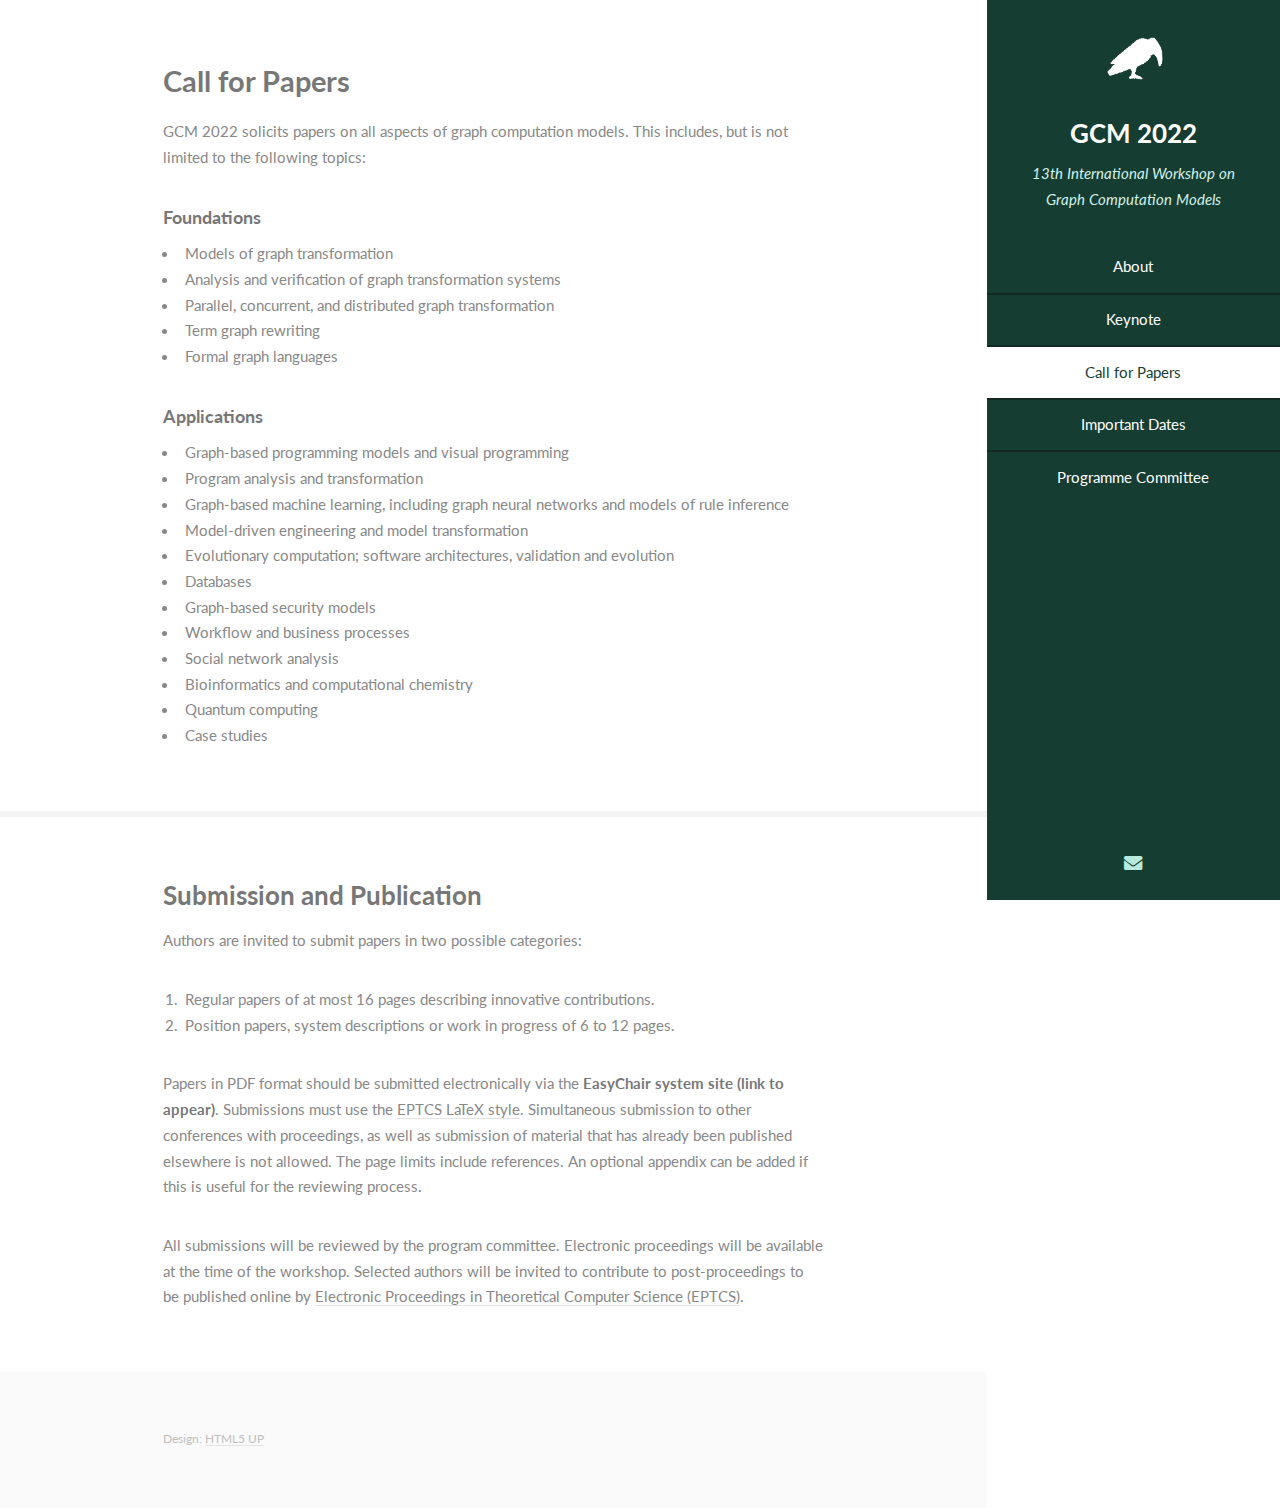
==== cfp.html @ 1e3629cf "updating cfp topics" ====
<!DOCTYPE HTML>
<!--
	Read Only by HTML5 UP
	html5up.net | @ajlkn
	Free for personal and commercial use under the CCA 3.0 license (html5up.net/license)
-->
<html>
	<head>
		<title>GCM 2022 – Call for Papers</title>
		<meta charset="utf-8" />
		<meta name="viewport" content="width=device-width, initial-scale=1, user-scalable=no" />
		<link rel="stylesheet" href="assets/css/main.css" />
	</head>
	<body class="is-preload">

		<!-- Header -->
			<section id="header">
				<header>
					<span class="image avatar"><img src="images/avatar-gcm.png" alt="" /></span>
					<h1 id="logo"><a href="./">GCM 2022</a></h1>
					<p>13th International Workshop on <br />Graph Computation Models</p>
				</header>
				<nav id="nav">
					<ul>
						<li><a href="index.html">About</a></li>
						<li><a href="keynote.html">Keynote</a></li>
						<li><a href="cfp.html" class="active">Call for Papers</a></li>
						<li><a href="dates.html">Important Dates</a></li>
						<li><a href="pc.html">Programme Committee</a></li>
					</ul>
				</nav>
				<footer>
					<ul class="icons">
						<li><a href="mailto:rh122@leicester.ac.uk,cposkitt@smu.edu.sg" class="icon solid fa-envelope"><span class="label">Email</span></a></li>
					</ul>
				</footer>
			</section>

		<!-- Wrapper -->
			<div id="wrapper">

				<!-- Main -->
					<div id="main">

						<!-- One -->
							<section id="one">
								<div class="container">
									<header>
										<h2>Call for Papers</h2>
									</header>
									<p>GCM 2022 solicits papers on all aspects of graph computation models. This includes, but is not limited to the following topics:</p>
									
									<h4>Foundations</h4>
									
									<ul>
										<li>Models of graph transformation</li>
										<li>Analysis and verification of graph transformation systems</li>
										<li>Parallel, concurrent, and distributed graph transformation</li>
										<li>Term graph rewriting</li>
										<li>Formal graph languages</li>
									</ul>
									
									
									<h4>Applications</h4>
									
									<ul>
										<li>Graph-based programming models and visual programming</li>
										<li>Program analysis and transformation</li>
										<li>Graph-based machine learning, including graph neural networks and models of rule inference</li>
										<li>Model-driven engineering and model transformation</li>
										<li>Evolutionary computation; software architectures, validation and evolution</li>
										<li>Databases</li>
										<li>Graph-based security models</li>
										<li>Workflow and business processes</li>
										<li>Social network analysis</li>
										<li>Bioinformatics and computational chemistry</li>
										<li>Quantum computing</li>
										<li>Case studies</li>
									</ul>
									
									
									
								</div>
							</section>
							
							<section>
								<div class="container">
									<header>
										<h3>Submission and Publication
</h3>
									</header>
									<p>Authors are invited to submit papers in two possible categories:</p>

<ol>
	<li>Regular papers of at most 16 pages describing innovative contributions.</li>
	<li>Position papers, system descriptions or work in progress of 6 to 12 pages.</li>
</ol>

<p>Papers in PDF format should be submitted electronically via the <strong>EasyChair system site (link to appear)</strong>. Submissions must use the <a href="http://style.eptcs.org/">EPTCS LaTeX style</a>. Simultaneous submission to other conferences with proceedings, as well as submission of material that has already been published elsewhere is not allowed. The page limits include references. An optional appendix can be added if this is useful for the reviewing process.</p>

<p>All submissions will be reviewed by the program committee. Electronic proceedings will be available at the time of the workshop. Selected authors will be invited to contribute to post-proceedings to be published online by <a href="http://www.eptcs.org/">Electronic Proceedings in Theoretical Computer Science (EPTCS)</a>.</p>
									
									
									
									
								</div>
							</section>
							



					</div>

				<!-- Footer -->
					<section id="footer">
						<div class="container">
							<ul class="copyright">
								<li>Design: <a href="http://html5up.net">HTML5 UP</a></li>
							</ul>
						</div>
					</section>

			</div>

		<!-- Scripts -->
			<script src="assets/js/jquery.min.js"></script>
			<script src="assets/js/jquery.scrollex.min.js"></script>
			<script src="assets/js/jquery.scrolly.min.js"></script>
			<script src="assets/js/browser.min.js"></script>
			<script src="assets/js/breakpoints.min.js"></script>
			<script src="assets/js/util.js"></script>
			<script src="assets/js/main.js"></script>

	</body>
</html>
---- assets/css/main.css ----
@import url("fontawesome-all.min.css");
@import url("https://fonts.googleapis.com/css?family=Lato:400,400italic,700,700italic|Source+Code+Pro:400");

/*
	Read Only by HTML5 UP
	html5up.net | @ajlkn
	Free for personal and commercial use under the CCA 3.0 license (html5up.net/license)
*/

html, body, div, span, applet, object,
iframe, h1, h2, h3, h4, h5, h6, p, blockquote,
pre, a, abbr, acronym, address, big, cite,
code, del, dfn, em, img, ins, kbd, q, s, samp,
small, strike, strong, sub, sup, tt, var, b,
u, i, center, dl, dt, dd, ol, ul, li, fieldset,
form, label, legend, table, caption, tbody,
tfoot, thead, tr, th, td, article, aside,
canvas, details, embed, figure, figcaption,
footer, header, hgroup, menu, nav, output, ruby,
section, summary, time, mark, audio, video {
	margin: 0;
	padding: 0;
	border: 0;
	font-size: 100%;
	font: inherit;
	vertical-align: baseline;}

article, aside, details, figcaption, figure,
footer, header, hgroup, menu, nav, section {
	display: block;}

body {
	line-height: 1;
}

ol, ul {
	list-style: none;
}

blockquote, q {
	quotes: none;
}

	blockquote:before, blockquote:after, q:before, q:after {
		content: '';
		content: none;
	}

table {
	border-collapse: collapse;
	border-spacing: 0;
}

body {
	-webkit-text-size-adjust: none;
}

mark {
	background-color: transparent;
	color: inherit;
}

input::-moz-focus-inner {
	border: 0;
	padding: 0;
}

input, select, textarea {
	-moz-appearance: none;
	-webkit-appearance: none;
	-ms-appearance: none;
	appearance: none;
}

/* Basic */

	html {
		box-sizing: border-box;
	}

	*, *:before, *:after {
		box-sizing: inherit;
	}

	body {
		background: #fff;
	}

		body.is-preload *, body.is-preload *:before, body.is-preload *:after {
			-moz-animation: none !important;
			-webkit-animation: none !important;
			-ms-animation: none !important;
			animation: none !important;
			-moz-transition: none !important;
			-webkit-transition: none !important;
			-ms-transition: none !important;
			transition: none !important;
		}

	body, input, select, textarea {
		color: #888;
		font-family: "Lato", sans-serif;
		font-size: 16pt;
		font-weight: 400;
		line-height: 1.75em;
	}

	a {
		-moz-transition: color 0.2s ease-in-out, border-color 0.2s ease-in-out;
		-webkit-transition: color 0.2s ease-in-out, border-color 0.2s ease-in-out;
		-ms-transition: color 0.2s ease-in-out, border-color 0.2s ease-in-out;
		transition: color 0.2s ease-in-out, border-color 0.2s ease-in-out;
		border-bottom: solid 1px #e4e4e4;
		color: inherit;
		text-decoration: none;
	}

		a:hover {
			border-bottom-color: transparent;
			color: #163d32 !important;
		}

	strong, b {
		color: #777;
		font-weight: 700;
	}

	em, i {
		font-style: italic;
	}

	p {
		margin: 0 0 2.25em 0;
	}

	h1, h2, h3, h4, h5, h6 {
		color: #777;
		font-weight: 700;
		line-height: 1em;
		margin: 0 0 0.5625em 0;
	}

		h1 a, h2 a, h3 a, h4 a, h5 a, h6 a {
			border: 0;
			color: inherit;
			text-decoration: none;
		}

	h2 {
		font-size: 2em;
		line-height: 1.5em;
	}

	h3 {
		font-size: 1.75em;
		line-height: 1.5em;
	}

	h4 {
		font-size: 1.25em;
		line-height: 1.5em;
	}

	h5 {
		font-size: 0.9em;
		line-height: 1.5em;
	}

	h6 {
		font-size: 0.7em;
		line-height: 1.5em;
	}

	sub {
		font-size: 0.8em;
		position: relative;
		top: 0.5em;
	}

	sup {
		font-size: 0.8em;
		position: relative;
		top: -0.5em;
	}

	hr {
		border: 0;
		border-bottom: solid 2px #f4f4f4;
		margin: 2.25em 0;
	}

		hr.major {
			margin: 3.375em 0;
		}

	blockquote {
		border-left: solid 8px #e4e4e4;
		font-style: italic;
		margin: 0 0 2.25em 0;
		padding: 0.5em 0 0.5em 2em;
	}

	code {
		background: #555;
		border-radius: 5px;
		color: #fff;
		font-family: "Source Code Pro", monospace;
		font-size: 0.9em;
		margin: 0 0.25em;
		padding: 0.25em 0.65em;
	}

	pre {
		font-family: "Source Code Pro", monospace;
		font-size: 0.9em;
		margin: 0 0 2.25em 0;
	}

		pre code {
			-webkit-overflow-scrolling: touch;
			display: block;
			line-height: 1.5em;
			overflow-x: auto;
			padding: 1em 1.5em;
		}

	.align-left {
		text-align: left;
	}

	.align-center {
		text-align: center;
	}

	.align-right {
		text-align: right;
	}

/* Row */

	.row {
		display: flex;
		flex-wrap: wrap;
		box-sizing: border-box;
		align-items: stretch;
	}

		.row > * {
			box-sizing: border-box;
		}

		.row.gtr-uniform > * > :last-child {
			margin-bottom: 0;
		}

		.row.aln-left {
			justify-content: flex-start;
		}

		.row.aln-center {
			justify-content: center;
		}

		.row.aln-right {
			justify-content: flex-end;
		}

		.row.aln-top {
			align-items: flex-start;
		}

		.row.aln-middle {
			align-items: center;
		}

		.row.aln-bottom {
			align-items: flex-end;
		}

		.row > .imp {
			order: -1;
		}

		.row > .col-1 {
			width: 8.33333%;
		}

		.row > .off-1 {
			margin-left: 8.33333%;
		}

		.row > .col-2 {
			width: 16.66667%;
		}

		.row > .off-2 {
			margin-left: 16.66667%;
		}

		.row > .col-3 {
			width: 25%;
		}

		.row > .off-3 {
			margin-left: 25%;
		}

		.row > .col-4 {
			width: 33.33333%;
		}

		.row > .off-4 {
			margin-left: 33.33333%;
		}

		.row > .col-5 {
			width: 41.66667%;
		}

		.row > .off-5 {
			margin-left: 41.66667%;
		}

		.row > .col-6 {
			width: 50%;
		}

		.row > .off-6 {
			margin-left: 50%;
		}

		.row > .col-7 {
			width: 58.33333%;
		}

		.row > .off-7 {
			margin-left: 58.33333%;
		}

		.row > .col-8 {
			width: 66.66667%;
		}

		.row > .off-8 {
			margin-left: 66.66667%;
		}

		.row > .col-9 {
			width: 75%;
		}

		.row > .off-9 {
			margin-left: 75%;
		}

		.row > .col-10 {
			width: 83.33333%;
		}

		.row > .off-10 {
			margin-left: 83.33333%;
		}

		.row > .col-11 {
			width: 91.66667%;
		}

		.row > .off-11 {
			margin-left: 91.66667%;
		}

		.row > .col-12 {
			width: 100%;
		}

		.row > .off-12 {
			margin-left: 100%;
		}

		.row.gtr-0 {
			margin-top: 0;
			margin-left: 0em;
		}

			.row.gtr-0 > * {
				padding: 0 0 0 0em;
			}

			.row.gtr-0.gtr-uniform {
				margin-top: 0em;
			}

				.row.gtr-0.gtr-uniform > * {
					padding-top: 0em;
				}

		.row.gtr-25 {
			margin-top: 0;
			margin-left: -0.5em;
		}

			.row.gtr-25 > * {
				padding: 0 0 0 0.5em;
			}

			.row.gtr-25.gtr-uniform {
				margin-top: -0.5em;
			}

				.row.gtr-25.gtr-uniform > * {
					padding-top: 0.5em;
				}

		.row.gtr-50 {
			margin-top: 0;
			margin-left: -1em;
		}

			.row.gtr-50 > * {
				padding: 0 0 0 1em;
			}

			.row.gtr-50.gtr-uniform {
				margin-top: -1em;
			}

				.row.gtr-50.gtr-uniform > * {
					padding-top: 1em;
				}

		.row {
			margin-top: 0;
			margin-left: -2em;
		}

			.row > * {
				padding: 0 0 0 2em;
			}

			.row.gtr-uniform {
				margin-top: -2em;
			}

				.row.gtr-uniform > * {
					padding-top: 2em;
				}

		.row.gtr-150 {
			margin-top: 0;
			margin-left: -3em;
		}

			.row.gtr-150 > * {
				padding: 0 0 0 3em;
			}

			.row.gtr-150.gtr-uniform {
				margin-top: -3em;
			}

				.row.gtr-150.gtr-uniform > * {
					padding-top: 3em;
				}

		.row.gtr-200 {
			margin-top: 0;
			margin-left: -4em;
		}

			.row.gtr-200 > * {
				padding: 0 0 0 4em;
			}

			.row.gtr-200.gtr-uniform {
				margin-top: -4em;
			}

				.row.gtr-200.gtr-uniform > * {
					padding-top: 4em;
				}

		@media screen and (max-width: 1680px) {

			.row {
				display: flex;
				flex-wrap: wrap;
				box-sizing: border-box;
				align-items: stretch;
			}

				.row > * {
					box-sizing: border-box;
				}

				.row.gtr-uniform > * > :last-child {
					margin-bottom: 0;
				}

				.row.aln-left {
					justify-content: flex-start;
				}

				.row.aln-center {
					justify-content: center;
				}

				.row.aln-right {
					justify-content: flex-end;
				}

				.row.aln-top {
					align-items: flex-start;
				}

				.row.aln-middle {
					align-items: center;
				}

				.row.aln-bottom {
					align-items: flex-end;
				}

				.row > .imp-xlarge {
					order: -1;
				}

				.row > .col-1-xlarge {
					width: 8.33333%;
				}

				.row > .off-1-xlarge {
					margin-left: 8.33333%;
				}

				.row > .col-2-xlarge {
					width: 16.66667%;
				}

				.row > .off-2-xlarge {
					margin-left: 16.66667%;
				}

				.row > .col-3-xlarge {
					width: 25%;
				}

				.row > .off-3-xlarge {
					margin-left: 25%;
				}

				.row > .col-4-xlarge {
					width: 33.33333%;
				}

				.row > .off-4-xlarge {
					margin-left: 33.33333%;
				}

				.row > .col-5-xlarge {
					width: 41.66667%;
				}

				.row > .off-5-xlarge {
					margin-left: 41.66667%;
				}

				.row > .col-6-xlarge {
					width: 50%;
				}

				.row > .off-6-xlarge {
					margin-left: 50%;
				}

				.row > .col-7-xlarge {
					width: 58.33333%;
				}

				.row > .off-7-xlarge {
					margin-left: 58.33333%;
				}

				.row > .col-8-xlarge {
					width: 66.66667%;
				}

				.row > .off-8-xlarge {
					margin-left: 66.66667%;
				}

				.row > .col-9-xlarge {
					width: 75%;
				}

				.row > .off-9-xlarge {
					margin-left: 75%;
				}

				.row > .col-10-xlarge {
					width: 83.33333%;
				}

				.row > .off-10-xlarge {
					margin-left: 83.33333%;
				}

				.row > .col-11-xlarge {
					width: 91.66667%;
				}

				.row > .off-11-xlarge {
					margin-left: 91.66667%;
				}

				.row > .col-12-xlarge {
					width: 100%;
				}

				.row > .off-12-xlarge {
					margin-left: 100%;
				}

				.row.gtr-0 {
					margin-top: 0;
					margin-left: 0em;
				}

					.row.gtr-0 > * {
						padding: 0 0 0 0em;
					}

					.row.gtr-0.gtr-uniform {
						margin-top: 0em;
					}

						.row.gtr-0.gtr-uniform > * {
							padding-top: 0em;
						}

				.row.gtr-25 {
					margin-top: 0;
					margin-left: -0.5em;
				}

					.row.gtr-25 > * {
						padding: 0 0 0 0.5em;
					}

					.row.gtr-25.gtr-uniform {
						margin-top: -0.5em;
					}

						.row.gtr-25.gtr-uniform > * {
							padding-top: 0.5em;
						}

				.row.gtr-50 {
					margin-top: 0;
					margin-left: -1em;
				}

					.row.gtr-50 > * {
						padding: 0 0 0 1em;
					}

					.row.gtr-50.gtr-uniform {
						margin-top: -1em;
					}

						.row.gtr-50.gtr-uniform > * {
							padding-top: 1em;
						}

				.row {
					margin-top: 0;
					margin-left: -2em;
				}

					.row > * {
						padding: 0 0 0 2em;
					}

					.row.gtr-uniform {
						margin-top: -2em;
					}

						.row.gtr-uniform > * {
							padding-top: 2em;
						}

				.row.gtr-150 {
					margin-top: 0;
					margin-left: -3em;
				}

					.row.gtr-150 > * {
						padding: 0 0 0 3em;
					}

					.row.gtr-150.gtr-uniform {
						margin-top: -3em;
					}

						.row.gtr-150.gtr-uniform > * {
							padding-top: 3em;
						}

				.row.gtr-200 {
					margin-top: 0;
					margin-left: -4em;
				}

					.row.gtr-200 > * {
						padding: 0 0 0 4em;
					}

					.row.gtr-200.gtr-uniform {
						margin-top: -4em;
					}

						.row.gtr-200.gtr-uniform > * {
							padding-top: 4em;
						}

		}

		@media screen and (max-width: 1280px) {

			.row {
				display: flex;
				flex-wrap: wrap;
				box-sizing: border-box;
				align-items: stretch;
			}

				.row > * {
					box-sizing: border-box;
				}

				.row.gtr-uniform > * > :last-child {
					margin-bottom: 0;
				}

				.row.aln-left {
					justify-content: flex-start;
				}

				.row.aln-center {
					justify-content: center;
				}

				.row.aln-right {
					justify-content: flex-end;
				}

				.row.aln-top {
					align-items: flex-start;
				}

				.row.aln-middle {
					align-items: center;
				}

				.row.aln-bottom {
					align-items: flex-end;
				}

				.row > .imp-large {
					order: -1;
				}

				.row > .col-1-large {
					width: 8.33333%;
				}

				.row > .off-1-large {
					margin-left: 8.33333%;
				}

				.row > .col-2-large {
					width: 16.66667%;
				}

				.row > .off-2-large {
					margin-left: 16.66667%;
				}

				.row > .col-3-large {
					width: 25%;
				}

				.row > .off-3-large {
					margin-left: 25%;
				}

				.row > .col-4-large {
					width: 33.33333%;
				}

				.row > .off-4-large {
					margin-left: 33.33333%;
				}

				.row > .col-5-large {
					width: 41.66667%;
				}

				.row > .off-5-large {
					margin-left: 41.66667%;
				}

				.row > .col-6-large {
					width: 50%;
				}

				.row > .off-6-large {
					margin-left: 50%;
				}

				.row > .col-7-large {
					width: 58.33333%;
				}

				.row > .off-7-large {
					margin-left: 58.33333%;
				}

				.row > .col-8-large {
					width: 66.66667%;
				}

				.row > .off-8-large {
					margin-left: 66.66667%;
				}

				.row > .col-9-large {
					width: 75%;
				}

				.row > .off-9-large {
					margin-left: 75%;
				}

				.row > .col-10-large {
					width: 83.33333%;
				}

				.row > .off-10-large {
					margin-left: 83.33333%;
				}

				.row > .col-11-large {
					width: 91.66667%;
				}

				.row > .off-11-large {
					margin-left: 91.66667%;
				}

				.row > .col-12-large {
					width: 100%;
				}

				.row > .off-12-large {
					margin-left: 100%;
				}

				.row.gtr-0 {
					margin-top: 0;
					margin-left: 0em;
				}

					.row.gtr-0 > * {
						padding: 0 0 0 0em;
					}

					.row.gtr-0.gtr-uniform {
						margin-top: 0em;
					}

						.row.gtr-0.gtr-uniform > * {
							padding-top: 0em;
						}

				.row.gtr-25 {
					margin-top: 0;
					margin-left: -0.375em;
				}

					.row.gtr-25 > * {
						padding: 0 0 0 0.375em;
					}

					.row.gtr-25.gtr-uniform {
						margin-top: -0.375em;
					}

						.row.gtr-25.gtr-uniform > * {
							padding-top: 0.375em;
						}

				.row.gtr-50 {
					margin-top: 0;
					margin-left: -0.75em;
				}

					.row.gtr-50 > * {
						padding: 0 0 0 0.75em;
					}

					.row.gtr-50.gtr-uniform {
						margin-top: -0.75em;
					}

						.row.gtr-50.gtr-uniform > * {
							padding-top: 0.75em;
						}

				.row {
					margin-top: 0;
					margin-left: -1.5em;
				}

					.row > * {
						padding: 0 0 0 1.5em;
					}

					.row.gtr-uniform {
						margin-top: -1.5em;
					}

						.row.gtr-uniform > * {
							padding-top: 1.5em;
						}

				.row.gtr-150 {
					margin-top: 0;
					margin-left: -2.25em;
				}

					.row.gtr-150 > * {
						padding: 0 0 0 2.25em;
					}

					.row.gtr-150.gtr-uniform {
						margin-top: -2.25em;
					}

						.row.gtr-150.gtr-uniform > * {
							padding-top: 2.25em;
						}

				.row.gtr-200 {
					margin-top: 0;
					margin-left: -3em;
				}

					.row.gtr-200 > * {
						padding: 0 0 0 3em;
					}

					.row.gtr-200.gtr-uniform {
						margin-top: -3em;
					}

						.row.gtr-200.gtr-uniform > * {
							padding-top: 3em;
						}

		}

		@media screen and (max-width: 1024px) {

			.row {
				display: flex;
				flex-wrap: wrap;
				box-sizing: border-box;
				align-items: stretch;
			}

				.row > * {
					box-sizing: border-box;
				}

				.row.gtr-uniform > * > :last-child {
					margin-bottom: 0;
				}

				.row.aln-left {
					justify-content: flex-start;
				}

				.row.aln-center {
					justify-content: center;
				}

				.row.aln-right {
					justify-content: flex-end;
				}

				.row.aln-top {
					align-items: flex-start;
				}

				.row.aln-middle {
					align-items: center;
				}

				.row.aln-bottom {
					align-items: flex-end;
				}

				.row > .imp-medium {
					order: -1;
				}

				.row > .col-1-medium {
					width: 8.33333%;
				}

				.row > .off-1-medium {
					margin-left: 8.33333%;
				}

				.row > .col-2-medium {
					width: 16.66667%;
				}

				.row > .off-2-medium {
					margin-left: 16.66667%;
				}

				.row > .col-3-medium {
					width: 25%;
				}

				.row > .off-3-medium {
					margin-left: 25%;
				}

				.row > .col-4-medium {
					width: 33.33333%;
				}

				.row > .off-4-medium {
					margin-left: 33.33333%;
				}

				.row > .col-5-medium {
					width: 41.66667%;
				}

				.row > .off-5-medium {
					margin-left: 41.66667%;
				}

				.row > .col-6-medium {
					width: 50%;
				}

				.row > .off-6-medium {
					margin-left: 50%;
				}

				.row > .col-7-medium {
					width: 58.33333%;
				}

				.row > .off-7-medium {
					margin-left: 58.33333%;
				}

				.row > .col-8-medium {
					width: 66.66667%;
				}

				.row > .off-8-medium {
					margin-left: 66.66667%;
				}

				.row > .col-9-medium {
					width: 75%;
				}

				.row > .off-9-medium {
					margin-left: 75%;
				}

				.row > .col-10-medium {
					width: 83.33333%;
				}

				.row > .off-10-medium {
					margin-left: 83.33333%;
				}

				.row > .col-11-medium {
					width: 91.66667%;
				}

				.row > .off-11-medium {
					margin-left: 91.66667%;
				}

				.row > .col-12-medium {
					width: 100%;
				}

				.row > .off-12-medium {
					margin-left: 100%;
				}

				.row.gtr-0 {
					margin-top: 0;
					margin-left: 0em;
				}

					.row.gtr-0 > * {
						padding: 0 0 0 0em;
					}

					.row.gtr-0.gtr-uniform {
						margin-top: 0em;
					}

						.row.gtr-0.gtr-uniform > * {
							padding-top: 0em;
						}

				.row.gtr-25 {
					margin-top: 0;
					margin-left: -0.375em;
				}

					.row.gtr-25 > * {
						padding: 0 0 0 0.375em;
					}

					.row.gtr-25.gtr-uniform {
						margin-top: -0.375em;
					}

						.row.gtr-25.gtr-uniform > * {
							padding-top: 0.375em;
						}

				.row.gtr-50 {
					margin-top: 0;
					margin-left: -0.75em;
				}

					.row.gtr-50 > * {
						padding: 0 0 0 0.75em;
					}

					.row.gtr-50.gtr-uniform {
						margin-top: -0.75em;
					}

						.row.gtr-50.gtr-uniform > * {
							padding-top: 0.75em;
						}

				.row {
					margin-top: 0;
					margin-left: -1.5em;
				}

					.row > * {
						padding: 0 0 0 1.5em;
					}

					.row.gtr-uniform {
						margin-top: -1.5em;
					}

						.row.gtr-uniform > * {
							padding-top: 1.5em;
						}

				.row.gtr-150 {
					margin-top: 0;
					margin-left: -2.25em;
				}

					.row.gtr-150 > * {
						padding: 0 0 0 2.25em;
					}

					.row.gtr-150.gtr-uniform {
						margin-top: -2.25em;
					}

						.row.gtr-150.gtr-uniform > * {
							padding-top: 2.25em;
						}

				.row.gtr-200 {
					margin-top: 0;
					margin-left: -3em;
				}

					.row.gtr-200 > * {
						padding: 0 0 0 3em;
					}

					.row.gtr-200.gtr-uniform {
						margin-top: -3em;
					}

						.row.gtr-200.gtr-uniform > * {
							padding-top: 3em;
						}

		}

		@media screen and (max-width: 736px) {

			.row {
				display: flex;
				flex-wrap: wrap;
				box-sizing: border-box;
				align-items: stretch;
			}

				.row > * {
					box-sizing: border-box;
				}

				.row.gtr-uniform > * > :last-child {
					margin-bottom: 0;
				}

				.row.aln-left {
					justify-content: flex-start;
				}

				.row.aln-center {
					justify-content: center;
				}

				.row.aln-right {
					justify-content: flex-end;
				}

				.row.aln-top {
					align-items: flex-start;
				}

				.row.aln-middle {
					align-items: center;
				}

				.row.aln-bottom {
					align-items: flex-end;
				}

				.row > .imp-small {
					order: -1;
				}

				.row > .col-1-small {
					width: 8.33333%;
				}

				.row > .off-1-small {
					margin-left: 8.33333%;
				}

				.row > .col-2-small {
					width: 16.66667%;
				}

				.row > .off-2-small {
					margin-left: 16.66667%;
				}

				.row > .col-3-small {
					width: 25%;
				}

				.row > .off-3-small {
					margin-left: 25%;
				}

				.row > .col-4-small {
					width: 33.33333%;
				}

				.row > .off-4-small {
					margin-left: 33.33333%;
				}

				.row > .col-5-small {
					width: 41.66667%;
				}

				.row > .off-5-small {
					margin-left: 41.66667%;
				}

				.row > .col-6-small {
					width: 50%;
				}

				.row > .off-6-small {
					margin-left: 50%;
				}

				.row > .col-7-small {
					width: 58.33333%;
				}

				.row > .off-7-small {
					margin-left: 58.33333%;
				}

				.row > .col-8-small {
					width: 66.66667%;
				}

				.row > .off-8-small {
					margin-left: 66.66667%;
				}

				.row > .col-9-small {
					width: 75%;
				}

				.row > .off-9-small {
					margin-left: 75%;
				}

				.row > .col-10-small {
					width: 83.33333%;
				}

				.row > .off-10-small {
					margin-left: 83.33333%;
				}

				.row > .col-11-small {
					width: 91.66667%;
				}

				.row > .off-11-small {
					margin-left: 91.66667%;
				}

				.row > .col-12-small {
					width: 100%;
				}

				.row > .off-12-small {
					margin-left: 100%;
				}

				.row.gtr-0 {
					margin-top: 0;
					margin-left: 0em;
				}

					.row.gtr-0 > * {
						padding: 0 0 0 0em;
					}

					.row.gtr-0.gtr-uniform {
						margin-top: 0em;
					}

						.row.gtr-0.gtr-uniform > * {
							padding-top: 0em;
						}

				.row.gtr-25 {
					margin-top: 0;
					margin-left: -0.3125em;
				}

					.row.gtr-25 > * {
						padding: 0 0 0 0.3125em;
					}

					.row.gtr-25.gtr-uniform {
						margin-top: -0.3125em;
					}

						.row.gtr-25.gtr-uniform > * {
							padding-top: 0.3125em;
						}

				.row.gtr-50 {
					margin-top: 0;
					margin-left: -0.625em;
				}

					.row.gtr-50 > * {
						padding: 0 0 0 0.625em;
					}

					.row.gtr-50.gtr-uniform {
						margin-top: -0.625em;
					}

						.row.gtr-50.gtr-uniform > * {
							padding-top: 0.625em;
						}

				.row {
					margin-top: 0;
					margin-left: -1.25em;
				}

					.row > * {
						padding: 0 0 0 1.25em;
					}

					.row.gtr-uniform {
						margin-top: -1.25em;
					}

						.row.gtr-uniform > * {
							padding-top: 1.25em;
						}

				.row.gtr-150 {
					margin-top: 0;
					margin-left: -1.875em;
				}

					.row.gtr-150 > * {
						padding: 0 0 0 1.875em;
					}

					.row.gtr-150.gtr-uniform {
						margin-top: -1.875em;
					}

						.row.gtr-150.gtr-uniform > * {
							padding-top: 1.875em;
						}

				.row.gtr-200 {
					margin-top: 0;
					margin-left: -2.5em;
				}

					.row.gtr-200 > * {
						padding: 0 0 0 2.5em;
					}

					.row.gtr-200.gtr-uniform {
						margin-top: -2.5em;
					}

						.row.gtr-200.gtr-uniform > * {
							padding-top: 2.5em;
						}

		}

		@media screen and (max-width: 480px) {

			.row {
				display: flex;
				flex-wrap: wrap;
				box-sizing: border-box;
				align-items: stretch;
			}

				.row > * {
					box-sizing: border-box;
				}

				.row.gtr-uniform > * > :last-child {
					margin-bottom: 0;
				}

				.row.aln-left {
					justify-content: flex-start;
				}

				.row.aln-center {
					justify-content: center;
				}

				.row.aln-right {
					justify-content: flex-end;
				}

				.row.aln-top {
					align-items: flex-start;
				}

				.row.aln-middle {
					align-items: center;
				}

				.row.aln-bottom {
					align-items: flex-end;
				}

				.row > .imp-xsmall {
					order: -1;
				}

				.row > .col-1-xsmall {
					width: 8.33333%;
				}

				.row > .off-1-xsmall {
					margin-left: 8.33333%;
				}

				.row > .col-2-xsmall {
					width: 16.66667%;
				}

				.row > .off-2-xsmall {
					margin-left: 16.66667%;
				}

				.row > .col-3-xsmall {
					width: 25%;
				}

				.row > .off-3-xsmall {
					margin-left: 25%;
				}

				.row > .col-4-xsmall {
					width: 33.33333%;
				}

				.row > .off-4-xsmall {
					margin-left: 33.33333%;
				}

				.row > .col-5-xsmall {
					width: 41.66667%;
				}

				.row > .off-5-xsmall {
					margin-left: 41.66667%;
				}

				.row > .col-6-xsmall {
					width: 50%;
				}

				.row > .off-6-xsmall {
					margin-left: 50%;
				}

				.row > .col-7-xsmall {
					width: 58.33333%;
				}

				.row > .off-7-xsmall {
					margin-left: 58.33333%;
				}

				.row > .col-8-xsmall {
					width: 66.66667%;
				}

				.row > .off-8-xsmall {
					margin-left: 66.66667%;
				}

				.row > .col-9-xsmall {
					width: 75%;
				}

				.row > .off-9-xsmall {
					margin-left: 75%;
				}

				.row > .col-10-xsmall {
					width: 83.33333%;
				}

				.row > .off-10-xsmall {
					margin-left: 83.33333%;
				}

				.row > .col-11-xsmall {
					width: 91.66667%;
				}

				.row > .off-11-xsmall {
					margin-left: 91.66667%;
				}

				.row > .col-12-xsmall {
					width: 100%;
				}

				.row > .off-12-xsmall {
					margin-left: 100%;
				}

				.row.gtr-0 {
					margin-top: 0;
					margin-left: 0em;
				}

					.row.gtr-0 > * {
						padding: 0 0 0 0em;
					}

					.row.gtr-0.gtr-uniform {
						margin-top: 0em;
					}

						.row.gtr-0.gtr-uniform > * {
							padding-top: 0em;
						}

				.row.gtr-25 {
					margin-top: 0;
					margin-left: -0.3125em;
				}

					.row.gtr-25 > * {
						padding: 0 0 0 0.3125em;
					}

					.row.gtr-25.gtr-uniform {
						margin-top: -0.3125em;
					}

						.row.gtr-25.gtr-uniform > * {
							padding-top: 0.3125em;
						}

				.row.gtr-50 {
					margin-top: 0;
					margin-left: -0.625em;
				}

					.row.gtr-50 > * {
						padding: 0 0 0 0.625em;
					}

					.row.gtr-50.gtr-uniform {
						margin-top: -0.625em;
					}

						.row.gtr-50.gtr-uniform > * {
							padding-top: 0.625em;
						}

				.row {
					margin-top: 0;
					margin-left: -1.25em;
				}

					.row > * {
						padding: 0 0 0 1.25em;
					}

					.row.gtr-uniform {
						margin-top: -1.25em;
					}

						.row.gtr-uniform > * {
							padding-top: 1.25em;
						}

				.row.gtr-150 {
					margin-top: 0;
					margin-left: -1.875em;
				}

					.row.gtr-150 > * {
						padding: 0 0 0 1.875em;
					}

					.row.gtr-150.gtr-uniform {
						margin-top: -1.875em;
					}

						.row.gtr-150.gtr-uniform > * {
							padding-top: 1.875em;
						}

				.row.gtr-200 {
					margin-top: 0;
					margin-left: -2.5em;
				}

					.row.gtr-200 > * {
						padding: 0 0 0 2.5em;
					}

					.row.gtr-200.gtr-uniform {
						margin-top: -2.5em;
					}

						.row.gtr-200.gtr-uniform > * {
							padding-top: 2.5em;
						}

		}

/* Container */

	.container {
		margin: 0 auto;
		max-width: calc(100% - 4.5em);
		width: 45em;
	}

		.container.xsmall {
			width: 11.25em;
		}

		.container.small {
			width: 22.5em;
		}

		.container.medium {
			width: 33.75em;
		}

		.container.large {
			width: 56.25em;
		}

		.container.xlarge {
			width: 67.5em;
		}

		.container.max {
			width: 100%;
		}

		@media screen and (max-width: 1024px) {

			.container {
				width: 100% !important;
			}

		}

		@media screen and (max-width: 480px) {

			.container {
				max-width: calc(100% - 3.375em);
			}

		}

/* Section/Article */

	section.special, article.special {
		text-align: center;
	}

	header p {
		color: #aaa;
		position: relative;
		margin: 0 0 1.6875em 0;
	}

	header h2 + p {
		font-size: 1.25em;
		margin-top: -0.5em;
		line-height: 1.5em;
	}

	header h3 + p {
		font-size: 1.1em;
		margin-top: -0.35em;
		line-height: 1.5em;
	}

	header h4 + p,
	header h5 + p,
	header h6 + p {
		font-size: 0.9em;
		margin-top: -0.25em;
		line-height: 1.5em;
	}

	header.major h2 {
		color: #163d32;
		font-size: 3.5em;
	}

		header.major h2 + p {
			color: #777;
			font-size: 1.75em;
			font-weight: 700;
			margin-top: -0.75em;
		}

/* Form */

	form {
		margin: 0 0 2.25em 0;
	}

	label {
		color: #777;
		display: block;
		font-size: 0.9em;
		font-weight: 700;
		margin: 0 0 1.125em 0;
	}

	input::-moz-focus-inner {
		border: 0;
		padding: 0;
	}

	input[type="text"],
	input[type="password"],
	input[type="email"],
	select,
	textarea {
		-moz-appearance: none;
		-webkit-appearance: none;
		-ms-appearance: none;
		appearance: none;
		border-radius: 5px;
		border: none;
		border: solid 2px #e4e4e4;
		color: inherit;
		display: block;
		outline: 0;
		padding: 0 1em;
		text-decoration: none;
		width: 100%;
	}

		input[type="text"]:invalid,
		input[type="password"]:invalid,
		input[type="email"]:invalid,
		select:invalid,
		textarea:invalid {
			box-shadow: none;
		}

		input[type="text"]:focus,
		input[type="password"]:focus,
		input[type="email"]:focus,
		select:focus,
		textarea:focus {
			border-color: #163d32;
		}

	select {
		background-image: url("data:image/svg+xml;charset=utf8,%3Csvg xmlns='http://www.w3.org/2000/svg' width='40' height='40' preserveAspectRatio='none' viewBox='0 0 40 40'%3E%3Cpath d='M9.4,12.3l10.4,10.4l10.4-10.4c0.2-0.2,0.5-0.4,0.9-0.4c0.3,0,0.6,0.1,0.9,0.4l3.3,3.3c0.2,0.2,0.4,0.5,0.4,0.9 c0,0.4-0.1,0.6-0.4,0.9L20.7,31.9c-0.2,0.2-0.5,0.4-0.9,0.4c-0.3,0-0.6-0.1-0.9-0.4L4.3,17.3c-0.2-0.2-0.4-0.5-0.4-0.9 c0-0.4,0.1-0.6,0.4-0.9l3.3-3.3c0.2-0.2,0.5-0.4,0.9-0.4S9.1,12.1,9.4,12.3z' fill='%23e4e4e4' /%3E%3C/svg%3E");
		background-size: 1.25em;
		background-repeat: no-repeat;
		background-position: calc(100% - 1em) center;
		height: 2.75em;
		padding-right: 2.75em;
		text-overflow: ellipsis;
	}

		select option {
			color: #777;
			background: #fff;
		}

		select:focus::-ms-value {
			background-color: transparent;
		}

		select::-ms-expand {
			display: none;
		}

	input[type="text"],
	input[type="password"],
	input[type="email"],
	select {
		height: 2.75em;
	}

	textarea {
		padding: 0.75em 1em;
	}

	input[type="checkbox"],
	input[type="radio"] {
		-moz-appearance: none;
		-webkit-appearance: none;
		-ms-appearance: none;
		appearance: none;
		display: block;
		float: left;
		margin-right: -2em;
		opacity: 0;
		width: 1em;
		z-index: -1;
	}

		input[type="checkbox"] + label,
		input[type="radio"] + label {
			text-decoration: none;
			color: #888;
			cursor: pointer;
			display: inline-block;
			font-size: 1em;
			font-weight: 400;
			padding-left: 2.4em;
			padding-right: 0.75em;
			position: relative;
		}

			input[type="checkbox"] + label:before,
			input[type="radio"] + label:before {
				-moz-osx-font-smoothing: grayscale;
				-webkit-font-smoothing: antialiased;
				display: inline-block;
				font-style: normal;
				font-variant: normal;
				text-rendering: auto;
				line-height: 1;
				text-transform: none !important;
				font-family: 'Font Awesome 5 Free';
				font-weight: 900;
			}

			input[type="checkbox"] + label:before,
			input[type="radio"] + label:before {
				background: #fafafa;
				border-radius: 5px;
				border: solid 2px #e4e4e4;
				content: '';
				display: inline-block;
				font-size: 0.8em;
				height: 2.0625em;
				left: 0;
				line-height: 2.0625em;
				position: absolute;
				text-align: center;
				top: 0;
				width: 2.0625em;
			}

		input[type="checkbox"]:checked + label:before,
		input[type="radio"]:checked + label:before {
			background: #989898;
			border-color: #989898;
			color: #ffffff;
			content: '\f00c';
		}

		input[type="checkbox"]:focus + label:before,
		input[type="radio"]:focus + label:before {
			border-color: #163d32;
		}

	input[type="checkbox"] + label:before {
		border-radius: 5px;
	}

	input[type="radio"] + label:before {
		border-radius: 100%;
	}

	::-webkit-input-placeholder {
		color: #aaa !important;
		font-style: italic;
		opacity: 1.0;
	}

	:-moz-placeholder {
		color: #aaa !important;
		font-style: italic;
		opacity: 1.0;
	}

	::-moz-placeholder {
		color: #aaa !important;
		font-style: italic;
		opacity: 1.0;
	}

	:-ms-input-placeholder {
		color: #aaa !important;
		font-style: italic;
		opacity: 1.0;
	}

/* Box */

	.box {
		border-radius: 5px;
		border: solid 2px #e4e4e4;
		margin-bottom: 2.25em;
		padding: 1.5em;
	}

		.box > :last-child,
		.box > :last-child > :last-child,
		.box > :last-child > :last-child > :last-child {
			margin-bottom: 0;
		}

		.box.alt {
			border: 0;
			border-radius: 0;
			padding: 0;
		}

/* Icon */

	.icon {
		text-decoration: none;
		border-bottom: none;
		position: relative;
	}

		.icon:before {
			-moz-osx-font-smoothing: grayscale;
			-webkit-font-smoothing: antialiased;
			display: inline-block;
			font-style: normal;
			font-variant: normal;
			text-rendering: auto;
			line-height: 1;
			text-transform: none !important;
			font-family: 'Font Awesome 5 Free';
			font-weight: 400;
		}

		.icon > .label {
			display: none;
		}

		.icon:before {
			line-height: inherit;
		}

		.icon.solid:before {
			font-weight: 900;
		}

		.icon.brands:before {
			font-family: 'Font Awesome 5 Brands';
		}

/* Image */

	.image {
		border-radius: 5px;
		border: 0;
		display: inline-block;
		position: relative;
	}

		.image[data-position] img {
			-moz-object-fit: cover;
			-webkit-object-fit: cover;
			-ms-object-fit: cover;
			object-fit: cover;
			display: block;
			position: absolute;
			top: 0;
			left: 0;
			width: 100%;
			height: 100%;
		}

		.image[data-position="top left"] img {
			-moz-object-position: top left;
			-webkit-object-position: top left;
			-ms-object-position: top left;
			object-position: top left;
		}

		.image[data-position="top"] img {
			-moz-object-position: top;
			-webkit-object-position: top;
			-ms-object-position: top;
			object-position: top;
		}

		.image[data-position="top right"] img {
			-moz-object-position: top right;
			-webkit-object-position: top right;
			-ms-object-position: top right;
			object-position: top right;
		}

		.image[data-position="right"] img {
			-moz-object-position: right;
			-webkit-object-position: right;
			-ms-object-position: right;
			object-position: right;
		}

		.image[data-position="bottom right"] img {
			-moz-object-position: bottom right;
			-webkit-object-position: bottom right;
			-ms-object-position: bottom right;
			object-position: bottom right;
		}

		.image[data-position="bottom"] img {
			-moz-object-position: bottom;
			-webkit-object-position: bottom;
			-ms-object-position: bottom;
			object-position: bottom;
		}

		.image[data-position="bottom left"] img {
			-moz-object-position: bottom left;
			-webkit-object-position: bottom left;
			-ms-object-position: bottom left;
			object-position: bottom left;
		}

		.image[data-position="left"] img {
			-moz-object-position: left;
			-webkit-object-position: left;
			-ms-object-position: left;
			object-position: left;
		}

		.image[data-position="center"] img {
			-moz-object-position: center;
			-webkit-object-position: center;
			-ms-object-position: center;
			object-position: center;
		}

		.image[data-position="25% 25%"] img {
			-moz-object-position: 25% 25%;
			-webkit-object-position: 25% 25%;
			-ms-object-position: 25% 25%;
			object-position: 25% 25%;
		}

		.image[data-position="75% 25%"] img {
			-moz-object-position: 75% 25%;
			-webkit-object-position: 75% 25%;
			-ms-object-position: 75% 25%;
			object-position: 75% 25%;
		}

		.image[data-position="75% 75%"] img {
			-moz-object-position: 75% 75%;
			-webkit-object-position: 75% 75%;
			-ms-object-position: 75% 75%;
			object-position: 75% 75%;
		}

		.image[data-position="25% 75%"] img {
			-moz-object-position: 25% 75%;
			-webkit-object-position: 25% 75%;
			-ms-object-position: 25% 75%;
			object-position: 25% 75%;
		}

		.image img {
			border-radius: 5px;
			display: block;
		}

		.image.left {
			float: left;
			margin: 0 2.5em 2em 0;
			top: 0.25em;
		}

		.image.right {
			float: right;
			margin: 0 0 2em 2.5em;
			top: 0.25em;
		}

		.image.fit {
			display: block;
			margin: 0 0 2.25em 0;
			width: 100%;
		}

			.image.fit img {
				display: block;
				width: 100%;
			}

		.image.avatar {
			border-radius: 100%;
			overflow: hidden;
		}

			.image.avatar img {
				border-radius: 100%;
				display: block;
				width: 50%;
				margin: auto;
			}

		.image.main {
			display: block;
			height: 20em;
			border-radius: 0;
		}

			.image.main img {
				border-radius: 0;
			}

/* List */

	ol {
		list-style: decimal;
		margin: 0 0 2.25em 0;
		padding-left: 1.25em;
	}

		ol li {
			padding-left: 0.25em;
		}

	ul {
		list-style: disc;
		margin: 0 0 2.25em 0;
		padding-left: 1em;
	}

		ul li {
			padding-left: 0.5em;
		}

		ul.alt {
			list-style: none;
			padding-left: 0;
		}

			ul.alt li {
				border-top: solid 2px #f4f4f4;
				padding: 0.5em 0;
			}

				ul.alt li:first-child {
					border-top: 0;
					padding-top: 0;
				}

	dl {
		margin: 0 0 2.25em 0;
	}

/* Actions */

	ul.actions {
		display: -moz-flex;
		display: -webkit-flex;
		display: -ms-flex;
		display: flex;
		cursor: default;
		list-style: none;
		margin-left: -1.125em;
		padding-left: 0;
	}

		ul.actions li {
			padding: 0 0 0 1.125em;
			vertical-align: middle;
		}

		ul.actions.special {
			-moz-justify-content: center;
			-webkit-justify-content: center;
			-ms-justify-content: center;
			justify-content: center;
			width: 100%;
			margin-left: 0;
		}

			ul.actions.special li:first-child {
				padding-left: 0;
			}

		ul.actions.stacked {
			-moz-flex-direction: column;
			-webkit-flex-direction: column;
			-ms-flex-direction: column;
			flex-direction: column;
			margin-left: 0;
		}

			ul.actions.stacked li {
				padding: 1.125em 0 0 0;
			}

				ul.actions.stacked li:first-child {
					padding-top: 0;
				}

		ul.actions.fit {
			width: calc(100% + 1.125em);
		}

			ul.actions.fit li {
				-moz-flex-grow: 1;
				-webkit-flex-grow: 1;
				-ms-flex-grow: 1;
				flex-grow: 1;
				-moz-flex-shrink: 1;
				-webkit-flex-shrink: 1;
				-ms-flex-shrink: 1;
				flex-shrink: 1;
				width: 100%;
			}

				ul.actions.fit li > * {
					width: 100%;
				}

			ul.actions.fit.stacked {
				width: 100%;
			}

		@media screen and (max-width: 480px) {

			ul.actions:not(.fixed) {
				-moz-flex-direction: column;
				-webkit-flex-direction: column;
				-ms-flex-direction: column;
				flex-direction: column;
				margin-left: 0;
				width: 100% !important;
			}

				ul.actions:not(.fixed) li {
					-moz-flex-grow: 1;
					-webkit-flex-grow: 1;
					-ms-flex-grow: 1;
					flex-grow: 1;
					-moz-flex-shrink: 1;
					-webkit-flex-shrink: 1;
					-ms-flex-shrink: 1;
					flex-shrink: 1;
					padding: 1.125em 0 0 0;
					text-align: center;
					width: 100%;
				}

					ul.actions:not(.fixed) li > * {
						width: 100%;
					}

					ul.actions:not(.fixed) li:first-child {
						padding-top: 0;
					}

					ul.actions:not(.fixed) li input[type="submit"],
					ul.actions:not(.fixed) li input[type="reset"],
					ul.actions:not(.fixed) li input[type="button"],
					ul.actions:not(.fixed) li button,
					ul.actions:not(.fixed) li .button {
						width: 100%;
					}

						ul.actions:not(.fixed) li input[type="submit"].icon:before,
						ul.actions:not(.fixed) li input[type="reset"].icon:before,
						ul.actions:not(.fixed) li input[type="button"].icon:before,
						ul.actions:not(.fixed) li button.icon:before,
						ul.actions:not(.fixed) li .button.icon:before {
							margin-left: -0.5rem;
						}

		}

/* Feature Icons */

	ul.feature-icons {
		list-style: none;
		padding-left: 0;
	}

		ul.feature-icons li {
			text-decoration: none;
			display: inline-block;
			margin: 0 0 1.6875em 0;
			padding: 0.35em 0 0 3.5em;
			position: relative;
			vertical-align: top;
			width: 48%;
		}

			ul.feature-icons li:before {
				-moz-osx-font-smoothing: grayscale;
				-webkit-font-smoothing: antialiased;
				display: inline-block;
				font-style: normal;
				font-variant: normal;
				text-rendering: auto;
				line-height: 1;
				text-transform: none !important;
				font-family: 'Font Awesome 5 Free';
				font-weight: 400;
			}

			ul.feature-icons li:before {
				background: #163d32;
				border-radius: 100%;
				color: #ffffff;
				display: block;
				height: 2.5em;
				left: 0;
				line-height: 2.5em;
				position: absolute;
				text-align: center;
				top: 0;
				width: 2.5em;
			}

/* Icons */

	ul.icons {
		cursor: default;
		list-style: none;
		padding-left: 0;
	}

		ul.icons li {
			display: inline-block;
			padding: 0 1em 0 0;
		}

			ul.icons li:last-child {
				padding-right: 0 !important;
			}

			ul.icons li .icon:before {
				font-size: 1.25em;
			}

/* Table */

	.table-wrapper {
		-webkit-overflow-scrolling: touch;
		overflow-x: auto;
	}

	table {
		margin: 0 0 2.25em 0;
		width: 100%;
	}

		table tbody tr {
			border: solid 2px #f4f4f4;
			border-left: 0;
			border-right: 0;
		}

			table tbody tr:nth-child(2n + 1) {
				background-color: #fafafa;
			}

		table td {
			padding: 0.75em 0.75em;
		}

		table th {
			color: #777;
			font-size: 0.9em;
			font-weight: 700;
			padding: 0 0.75em 0.75em 0.75em;
			text-align: left;
		}

		table thead {
			border-bottom: solid 4px #e4e4e4;
		}

		table tfoot {
			border-top: solid 4px #e4e4e4;
		}

		table.alt {
			border-collapse: separate;
		}

			table.alt tbody tr td {
				border: solid 2px #e4e4e4;
				border-left-width: 0;
				border-top-width: 0;
			}

				table.alt tbody tr td:first-child {
					border-left-width: 2px;
				}

			table.alt tbody tr:first-child td {
				border-top-width: 2px;
			}

			table.alt thead {
				border-bottom: 0;
			}

			table.alt tfoot {
				border-top: 0;
			}

/* Button */

	input[type="submit"],
	input[type="reset"],
	input[type="button"],
	.button {
		-moz-appearance: none;
		-webkit-appearance: none;
		-ms-appearance: none;
		appearance: none;
		-moz-transition: background-color 0.2s ease-in-out, color 0.2s ease-in-out;
		-webkit-transition: background-color 0.2s ease-in-out, color 0.2s ease-in-out;
		-ms-transition: background-color 0.2s ease-in-out, color 0.2s ease-in-out;
		transition: background-color 0.2s ease-in-out, color 0.2s ease-in-out;
		background-color: #989898;
		border-radius: 5px;
		border: 0;
		color: #ffffff !important;
		cursor: pointer;
		display: inline-block;
		font-weight: 700;
		height: 2.75em;
		line-height: 2.75em;
		padding: 0 1.5em;
		text-align: center;
		text-decoration: none;
		white-space: nowrap;
	}

		input[type="submit"]:hover,
		input[type="reset"]:hover,
		input[type="button"]:hover,
		.button:hover {
			background-color: #a5a5a5;
			color: #ffffff !important;
		}

		input[type="submit"]:active,
		input[type="reset"]:active,
		input[type="button"]:active,
		.button:active {
			background-color: #8b8b8b;
		}

		input[type="submit"].icon,
		input[type="reset"].icon,
		input[type="button"].icon,
		.button.icon {
			padding-left: 1.35em;
		}

			input[type="submit"].icon:before,
			input[type="reset"].icon:before,
			input[type="button"].icon:before,
			.button.icon:before {
				margin-right: 0.5em;
			}

		input[type="submit"].fit,
		input[type="reset"].fit,
		input[type="button"].fit,
		.button.fit {
			width: 100%;
		}

		input[type="submit"].small,
		input[type="reset"].small,
		input[type="button"].small,
		.button.small {
			font-size: 0.8em;
		}

		input[type="submit"].large,
		input[type="reset"].large,
		input[type="button"].large,
		.button.large {
			font-size: 1.35em;
		}

		input[type="submit"].alt,
		input[type="reset"].alt,
		input[type="button"].alt,
		.button.alt {
			background-color: transparent;
			box-shadow: inset 0 0 0 2px #e4e4e4;
			color: #777 !important;
		}

			input[type="submit"].alt:hover,
			input[type="reset"].alt:hover,
			input[type="button"].alt:hover,
			.button.alt:hover {
				background-color: #f4f4f4;
				color: #777 !important;
			}

			input[type="submit"].alt:active,
			input[type="reset"].alt:active,
			input[type="button"].alt:active,
			.button.alt:active {
				background-color: #eaeaea;
			}

			input[type="submit"].alt.icon:before,
			input[type="reset"].alt.icon:before,
			input[type="button"].alt.icon:before,
			.button.alt.icon:before {
				color: #aaa;
			}

		input[type="submit"].primary,
		input[type="reset"].primary,
		input[type="button"].primary,
		.button.primary {
			background-color: #163d32;
			color: #ffffff !important;
		}

			input[type="submit"].primary:hover,
			input[type="reset"].primary:hover,
			input[type="button"].primary:hover,
			.button.primary:hover {
				background-color: #5ed0b1;
			}

			input[type="submit"].primary:active,
			input[type="reset"].primary:active,
			input[type="button"].primary:active,
			.button.primary:active {
				background-color: #39c29d;
			}

		input[type="submit"].disabled, input[type="submit"]:disabled,
		input[type="reset"].disabled,
		input[type="reset"]:disabled,
		input[type="button"].disabled,
		input[type="button"]:disabled,
		.button.disabled,
		.button:disabled {
			background-color: #888 !important;
			box-shadow: inset 0 -0.15em 0 0 rgba(0, 0, 0, 0.15);
			color: #fff !important;
			cursor: default;
			opacity: 0.25;
		}

/* Features */

	.features article {
		border-top: solid 3px #f4f4f4;
		margin-bottom: 2.25em;
		padding-top: 2.25em;
	}

		.features article:first-child {
			border-top: 0;
			padding-top: 0;
		}

		.features article .image {
			display: inline-block;
			padding-right: 2.5em;
			vertical-align: middle;
			width: 48%;
		}

			.features article .image img {
				display: block;
				width: 100%;
			}

		.features article .inner {
			display: inline-block;
			vertical-align: middle;
			width: 50%;
		}

			.features article .inner > :last-child {
				margin-bottom: 0;
			}

/* Header */

	#header {
		display: -moz-flex;
		display: -webkit-flex;
		display: -ms-flex;
		display: flex;
		-moz-flex-direction: column;
		-webkit-flex-direction: column;
		-ms-flex-direction: column;
		flex-direction: column;
		-moz-justify-content: space-between;
		-webkit-justify-content: space-between;
		-ms-justify-content: space-between;
		justify-content: space-between;
		background: #163d32;
		color: #d2f2e9;
		height: 100%;
		overflow-y: auto;
		position: fixed;
		text-align: center;
		top: 0;
		width: 23em;
		right: 0;
	}

		#header h1, #header h2, #header h3, #header h4, #header h5, #header h6 {
			color: #ffffff;
		}

			#header h1 a, #header h2 a, #header h3 a, #header h4 a, #header h5 a, #header h6 a {
				color: #ffffff;
			}

		#header header p {
			color: #b7eadc;
		}

		#header a {
			color: #d2f2e9;
		}

			#header a:hover {
				color: #ffffff !important;
			}

		#header > header {
			-moz-flex-shrink: 0;
			-webkit-flex-shrink: 0;
			-ms-flex-shrink: 0;
			flex-shrink: 0;
			padding: 3em;
		}

			#header > header .avatar {
				display: block;
				margin: 0 auto 2.25em auto;
				width: 8em;
			}

			#header > header h1 {
				font-size: 1.75em;
				margin: 0;
			}

			#header > header p {
				color: #d2f2e9;
				font-style: italic;
				margin: 1em 0 0 0;
			}

		#header > footer {
			-moz-flex-shrink: 0;
			-webkit-flex-shrink: 0;
			-ms-flex-shrink: 0;
			flex-shrink: 0;
			bottom: 0;
			left: 0;
			padding: 2em;
			width: 100%;
		}

			#header > footer .icons {
				margin: 0;
			}

				#header > footer .icons li a {
					color: #b7eadc;
				}

		#header > nav {
			-moz-flex-grow: 1;
			-webkit-flex-grow: 1;
			-ms-flex-grow: 1;
			flex-grow: 1;
		}

			#header > nav ul {
				list-style: none;
				margin: 0;
				padding: 0;
			}

				#header > nav ul li {
					border-top: solid 2px #122923;
					display: block;
					padding: 0;
				}

					#header > nav ul li a {
						-moz-transition: none;
						-webkit-transition: none;
						-ms-transition: none;
						transition: none;
						border: 0;
						color: #ffffff !important;
						display: block;
						padding: 0.85em 0;
						text-decoration: none;
					}

						#header > nav ul li a.active {
							background: #fff;
							color: #163d32 !important;
						}

					#header > nav ul li:first-child {
						border-top: 0;
					}

/* Wrapper */

	#wrapper {
		background: #fff;
		padding-right: 23em;
	}

/* Main */

	#main > section {
		border-top: solid 6px #f4f4f4;
	}

		#main > section > .container {
			padding: 6em 0 4em 0;
		}

		#main > section:first-child {
			border-top: 0;
		}

/* Footer */

	#footer {
		background: #fafafa;
		border-top: 0;
		color: #c0c0c0;
		overflow: hidden;
		padding: 4em 0 2em 0;
	}

		#footer .copyright {
			line-height: 1em;
			list-style: none;
			padding: 0;
		}

			#footer .copyright li {
				border-left: solid 1px #d4d4d4;
				display: inline-block;
				font-size: 0.8em;
				margin-left: 1em;
				padding-left: 1em;
			}

				#footer .copyright li:first-child {
					border-left: 0;
					margin-left: 0;
					padding-left: 0;
				}

				#footer .copyright li a {
					color: inherit;
				}

/* XLarge */

	@media screen and (max-width: 1680px) {

		/* Basic */

			body, input, select, textarea {
				font-size: 13pt;
			}

		/* Header */

			#header {
				width: 21em;
			}

				#header > header {
					padding: 2em;
				}

				#header > footer {
					padding: 1.5em;
				}

		/* Wrapper */

			#wrapper {
				padding-right: 21em;
			}

		/* Main */

			#main > section > .container {
				padding: 4em 0 2em 0;
			}

	}

/* Large */

	@media screen and (max-width: 1280px) {

		/* Basic */

			body, input, select, textarea {
				font-size: 11pt;
			}

		/* Header */

			#header {
				width: 20em;
			}

		/* Wrapper */

			#wrapper {
				padding-right: 20em;
			}

	}

/* Medium */

	#titleBar {
		display: none;
	}

	@media screen and (max-width: 1024px) {

		/* Basic */

			html, body {
				overflow-x: hidden;
			}

			body, input, select, textarea {
				font-size: 12pt;
			}

		/* Image */

			.image.left, .image.right {
				max-width: 40%;
			}

				.image.left img, .image.right img {
					width: 100%;
				}

			.image.main {
				height: 20em;
			}

		/* Header */

			#header {
				-moz-backface-visibility: hidden;
				-webkit-backface-visibility: hidden;
				-ms-backface-visibility: hidden;
				backface-visibility: hidden;
				-moz-transition: -moz-transform 0.5s ease;
				-webkit-transition: -webkit-transform 0.5s ease;
				-ms-transition: -ms-transform 0.5s ease;
				transition: transform 0.5s ease;
				display: block;
				height: 100%;
				overflow-y: auto;
				position: fixed;
				top: 0;
				width: 23em;
				z-index: 10002;
				-moz-transform: translateX(23em);
				-webkit-transform: translateX(23em);
				-ms-transform: translateX(23em);
				transform: translateX(23em);
				right: 0;
			}

				#header > footer {
					bottom: auto;
					left: auto;
					margin: 0.5em 0 0 0;
					position: relative;
					right: auto;
					top: auto;
				}

		/* Wrapper */

			#wrapper {
				-moz-backface-visibility: hidden;
				-webkit-backface-visibility: hidden;
				-ms-backface-visibility: hidden;
				backface-visibility: hidden;
				-moz-transition: -moz-transform 0.5s ease;
				-webkit-transition: -webkit-transform 0.5s ease;
				-ms-transition: -ms-transform 0.5s ease;
				transition: transform 0.5s ease;
				padding: 44px 0 1px 0;
			}

		/* Header Panel */

			#titleBar {
				-moz-backface-visibility: hidden;
				-webkit-backface-visibility: hidden;
				-ms-backface-visibility: hidden;
				backface-visibility: hidden;
				-moz-transition: -moz-transform 0.5s ease;
				-webkit-transition: -webkit-transform 0.5s ease;
				-ms-transition: -ms-transform 0.5s ease;
				transition: transform 0.5s ease;
				display: block;
				height: 44px;
				left: 0;
				position: fixed;
				top: 0;
				width: 100%;
				z-index: 10001;
				background: #222;
				color: #fff;
				min-width: 320px;
			}

				#titleBar .title {
					color: #fff;
					display: block;
					font-weight: 700;
					height: 44px;
					line-height: 44px;
					padding: 0 1em;
					width: 100%;
					text-align: left;
				}

					#titleBar .title a {
						border: 0;
						text-decoration: none;
					}

				#titleBar .toggle {
					text-decoration: none;
					height: 4em;
					position: absolute;
					top: 0;
					width: 6em;
					border: 0;
					outline: 0;
					right: 0;
				}

					#titleBar .toggle:before {
						-moz-osx-font-smoothing: grayscale;
						-webkit-font-smoothing: antialiased;
						display: inline-block;
						font-style: normal;
						font-variant: normal;
						text-rendering: auto;
						line-height: 1;
						text-transform: none !important;
						font-family: 'Font Awesome 5 Free';
						font-weight: 900;
					}

					#titleBar .toggle:before {
						background: #163d32;
						color: #ffffff;
						content: '\f0c9';
						display: block;
						font-size: 18px;
						height: 44px;
						line-height: 44px;
						position: absolute;
						text-align: center;
						top: 0;
						width: 64px;
						right: 0;
					}

			body.header-visible #wrapper, body.header-visible #titleBar {
				-moz-transform: translateX(-23em);
				-webkit-transform: translateX(-23em);
				-ms-transform: translateX(-23em);
				transform: translateX(-23em);
			}

			body.header-visible #header {
				-moz-transform: translateX(0);
				-webkit-transform: translateX(0);
				-ms-transform: translateX(0);
				transform: translateX(0);
			}

	}

/* Small */

	@media screen and (max-width: 736px) {

		/* Basic */

			body, input, select, textarea {
				font-size: 12pt;
			}

			h1 br, h2 br, h3 br, h4 br, h5 br, h6 br {
				display: none;
			}

			h2 {
				font-size: 1.75em;
			}

			h3 {
				font-size: 1.5em;
			}

			h4 {
				font-size: 1em;
			}

		/* Image */

			.image.left {
				margin: 0 1.5em 1em 0;
			}

			.image.right {
				margin: 0 0 1em 1.5em;
			}

			.image.main {
				height: 12em;
			}

		/* Section/Article */

			header br {
				display: none;
			}

			header.major h2 {
				font-size: 2.5em;
			}

				header.major h2 + p {
					font-size: 1.5em;
				}

		/* Features */

			.features article .image {
				display: block;
				margin: 0 0 2.25em 0;
				padding-right: 0;
				width: 100%;
			}

			.features article .inner {
				display: block;
				width: 100%;
			}

		/* Header */

			#header {
				width: 17em;
				-moz-transform: translateX(17em);
				-webkit-transform: translateX(17em);
				-ms-transform: translateX(17em);
				transform: translateX(17em);
				right: 0;
			}

				#header > header {
					padding: 2em;
				}

					#header > header .avatar {
						margin: 0 auto 1.6875em auto;
						width: 6em;
					}

					#header > header h1 {
						font-size: 1.5em;
					}

					#header > header p {
						margin: 1em 0 0 0;
					}

				#header > footer {
					padding: 1.5em;
				}

		/* Main */

			#main > section > .container {
				padding: 2em 0 0 0;
			}

		/* Footer */

			#footer {
				text-align: center;
			}

				#footer .copyright li {
					border-left: 0;
					display: block;
					line-height: 1.75em;
					margin: 0.75em 0 0 0;
					padding-left: 0;
				}

					#footer .copyright li:first-child {
						margin-top: 0;
					}

		/* Header Panel */

			#titleBar .toggle {
				height: 4em;
				width: 6em;
			}

				#titleBar .toggle:before {
					font-size: 14px;
					width: 44px;
				}

			body.header-visible #wrapper, body.header-visible #titleBar {
				-moz-transform: translateX(-17em);
				-webkit-transform: translateX(-17em);
				-ms-transform: translateX(-17em);
				transform: translateX(-17em);
			}

	}

/* XSmall */

	@media screen and (max-width: 480px) {

		/* Basic */

			html, body {
				min-width: 320px;
			}

			body, input, select, textarea {
				font-size: 12pt;
			}

		/* List */

			ul.actions {
				margin: 0 0 2.25em 0;
			}

				ul.actions li {
					display: block;
					padding: 1.125em 0 0 0;
					text-align: center;
					width: 100%;
				}

					ul.actions li:first-child {
						padding-top: 0;
					}

					ul.actions li > * {
						width: 100%;
						margin: 0 !important;
					}

						ul.actions li > *.icon:before {
							margin-left: -2em;
						}

				ul.actions.small li {
					padding: 0.5625em 0 0 0;
				}

					ul.actions.small li:first-child {
						padding-top: 0;
					}

			ul.feature-icons li {
				display: block;
				width: 100%;
			}

		/* Button */

			input[type="submit"],
			input[type="reset"],
			input[type="button"],
			.button {
				padding: 0;
			}

	}
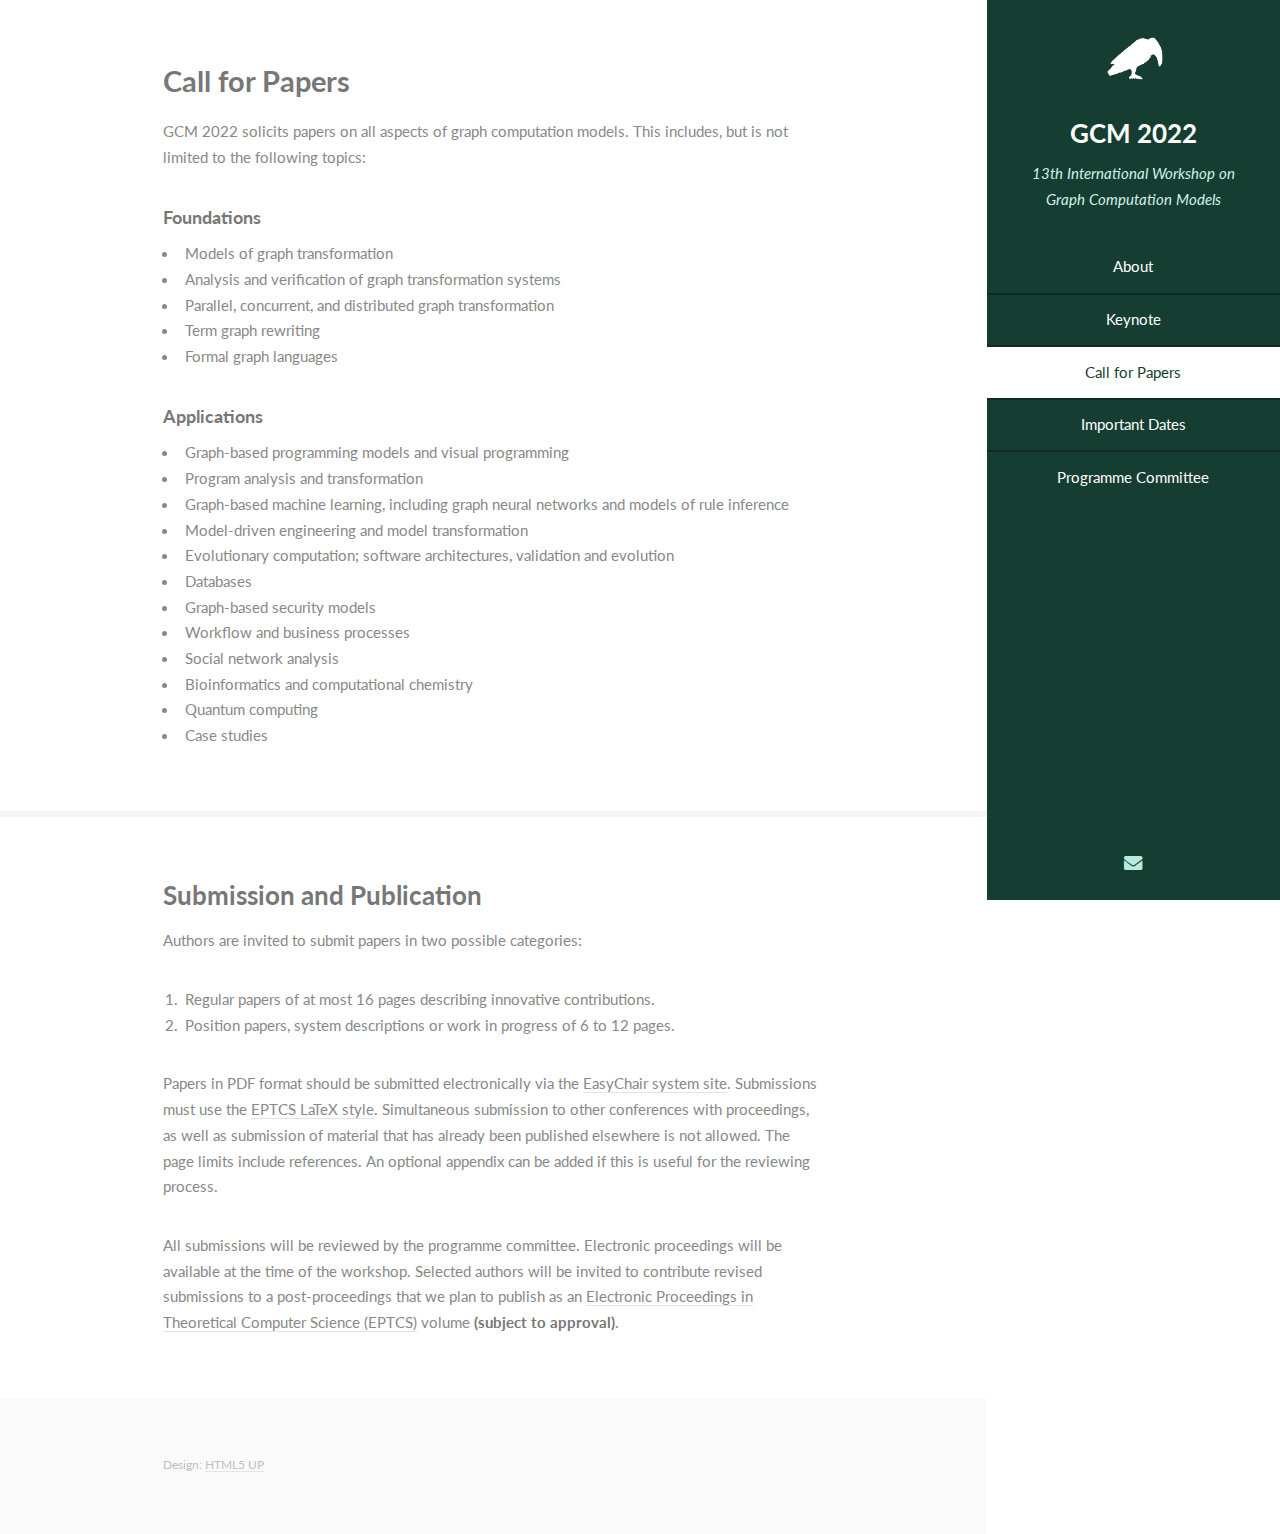
==== commit 62ee9f82: "adding easychair link" ====
--- a/cfp.html
+++ b/cfp.html
@@ -96,9 +96,11 @@
 	<li>Position papers, system descriptions or work in progress of 6 to 12 pages.</li>
 </ol>
 
-<p>Papers in PDF format should be submitted electronically via the <strong>EasyChair system site (link to appear)</strong>. Submissions must use the <a href="http://style.eptcs.org/">EPTCS LaTeX style</a>. Simultaneous submission to other conferences with proceedings, as well as submission of material that has already been published elsewhere is not allowed. The page limits include references. An optional appendix can be added if this is useful for the reviewing process.</p>
+<p>Papers in PDF format should be submitted electronically via the <a href="https://easychair.org/conferences/?conf=gcm2022">EasyChair system site</a>. Submissions must use the <a href="http://style.eptcs.org/">EPTCS LaTeX style</a>. Simultaneous submission to other conferences with proceedings, as well as submission of material that has already been published elsewhere is not allowed. The page limits include references. An optional appendix can be added if this is useful for the reviewing process.</p>
 
-<p>All submissions will be reviewed by the program committee. Electronic proceedings will be available at the time of the workshop. Selected authors will be invited to contribute to post-proceedings to be published online by <a href="http://www.eptcs.org/">Electronic Proceedings in Theoretical Computer Science (EPTCS)</a>.</p>
+<p>All submissions will be reviewed by the programme committee. Electronic proceedings will be available at the time of the workshop. Selected authors will be invited to contribute revised submissions to a post-proceedings that we plan to publish as an <a href="http://www.eptcs.org/">Electronic Proceedings in Theoretical Computer Science (EPTCS)</a> volume <strong>(subject to approval)</strong>.</p>
+	
+	<!-- Selected authors will be invited to contribute to post-proceedings to be published online by <a href="http://www.eptcs.org/">Electronic Proceedings in Theoretical Computer Science (EPTCS)</a>.</p> -->
 									
 									
 									
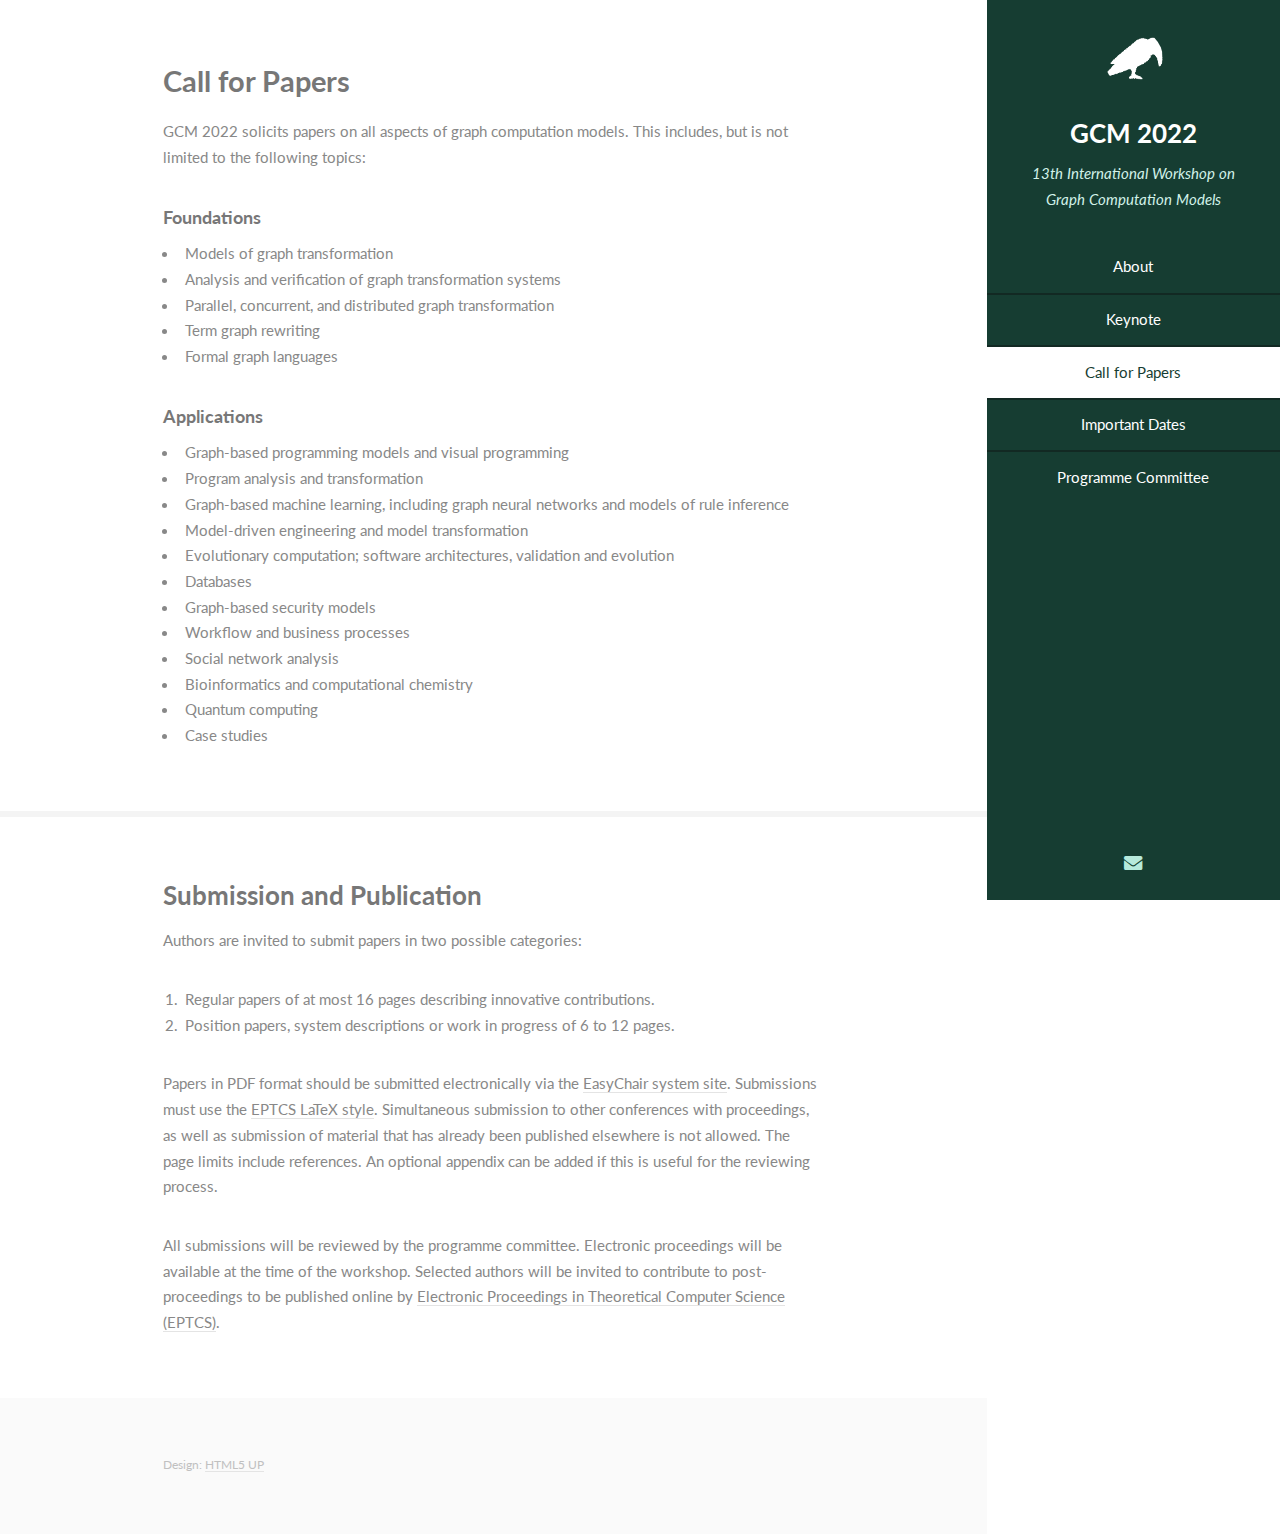
==== commit 63a35843: "cfp updates" ====
--- a/cfp.html
+++ b/cfp.html
@@ -98,9 +98,7 @@
 
 <p>Papers in PDF format should be submitted electronically via the <a href="https://easychair.org/conferences/?conf=gcm2022">EasyChair system site</a>. Submissions must use the <a href="http://style.eptcs.org/">EPTCS LaTeX style</a>. Simultaneous submission to other conferences with proceedings, as well as submission of material that has already been published elsewhere is not allowed. The page limits include references. An optional appendix can be added if this is useful for the reviewing process.</p>
 
-<p>All submissions will be reviewed by the programme committee. Electronic proceedings will be available at the time of the workshop. Selected authors will be invited to contribute revised submissions to a post-proceedings that we plan to publish as an <a href="http://www.eptcs.org/">Electronic Proceedings in Theoretical Computer Science (EPTCS)</a> volume <strong>(subject to approval)</strong>.</p>
-	
-	<!-- Selected authors will be invited to contribute to post-proceedings to be published online by <a href="http://www.eptcs.org/">Electronic Proceedings in Theoretical Computer Science (EPTCS)</a>.</p> -->
+<p>All submissions will be reviewed by the programme committee. Electronic proceedings will be available at the time of the workshop. Selected authors will be invited to contribute to post-proceedings to be published online by <a href="http://www.eptcs.org/">Electronic Proceedings in Theoretical Computer Science (EPTCS)</a>.</p>
 									
 									
 									
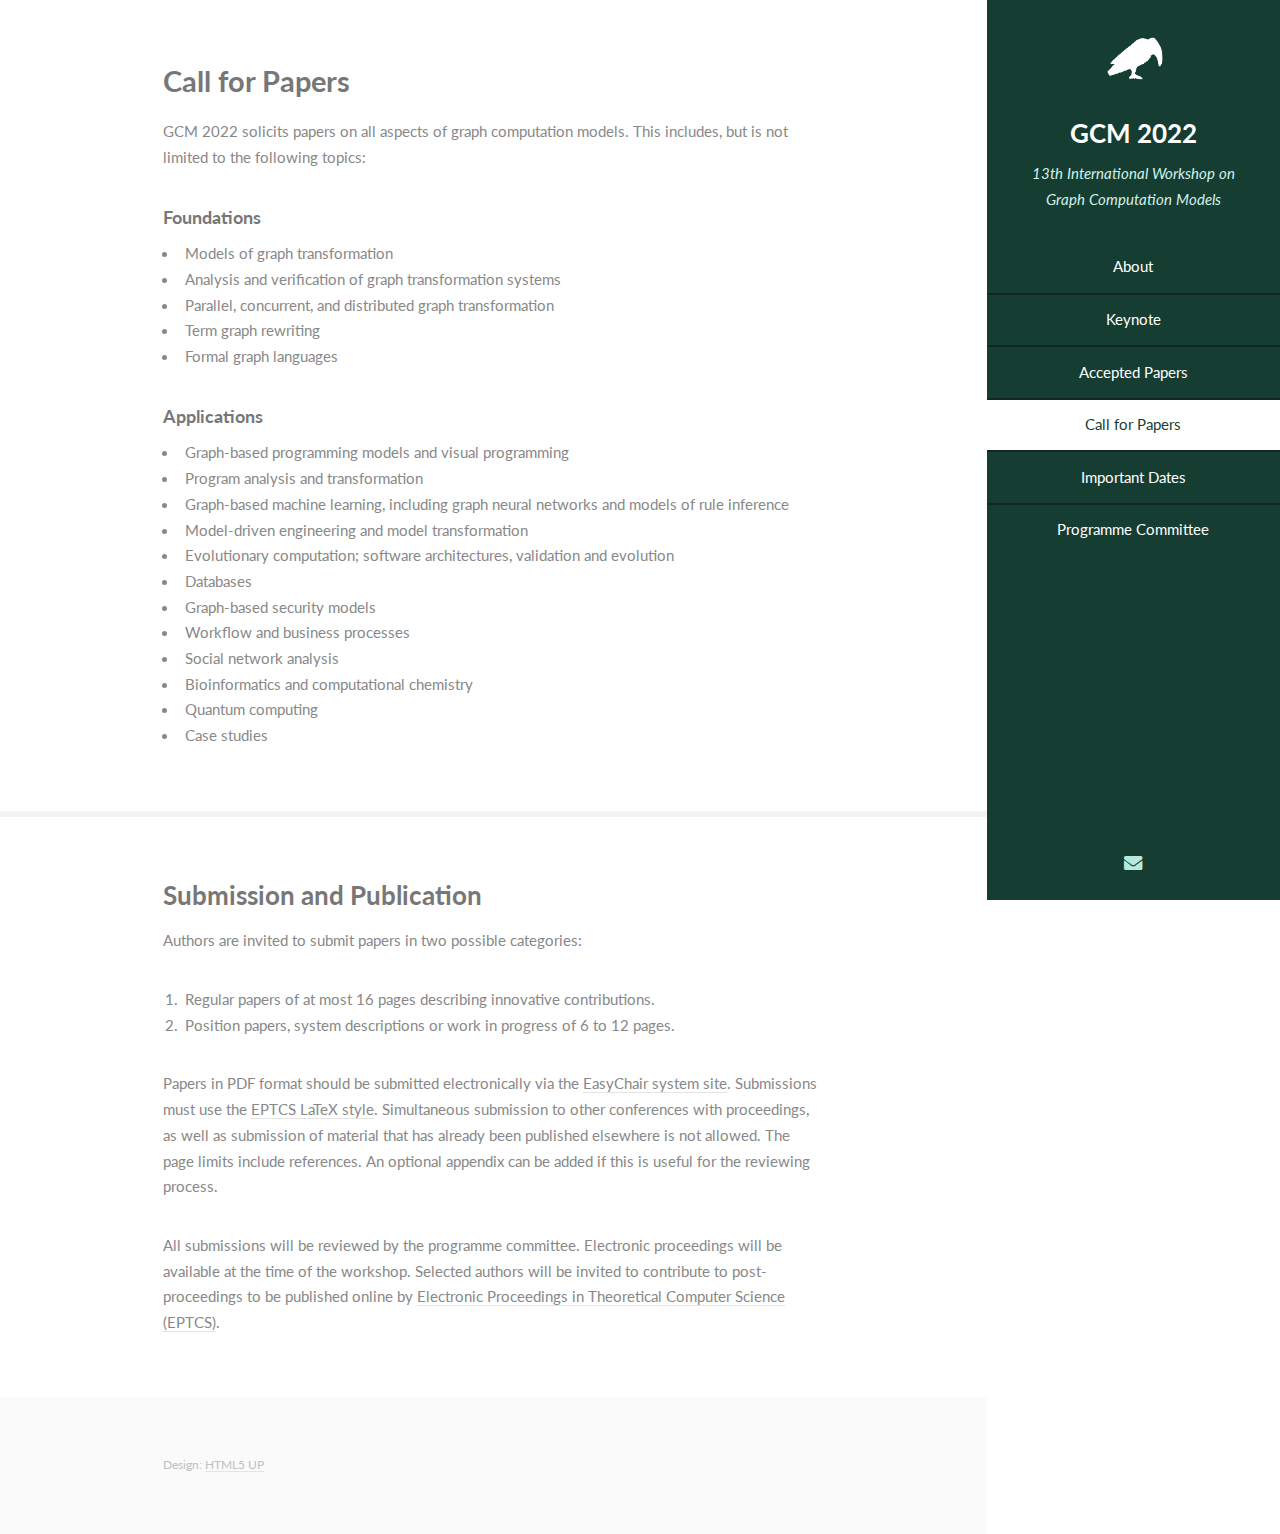
==== commit 8d11c3e8: "accepted papers" ====
--- a/cfp.html
+++ b/cfp.html
@@ -24,6 +24,7 @@
 					<ul>
 						<li><a href="index.html">About</a></li>
 						<li><a href="keynote.html">Keynote</a></li>
+						<li><a href="programme.html">Accepted Papers</a></li>
 						<li><a href="cfp.html" class="active">Call for Papers</a></li>
 						<li><a href="dates.html">Important Dates</a></li>
 						<li><a href="pc.html">Programme Committee</a></li>
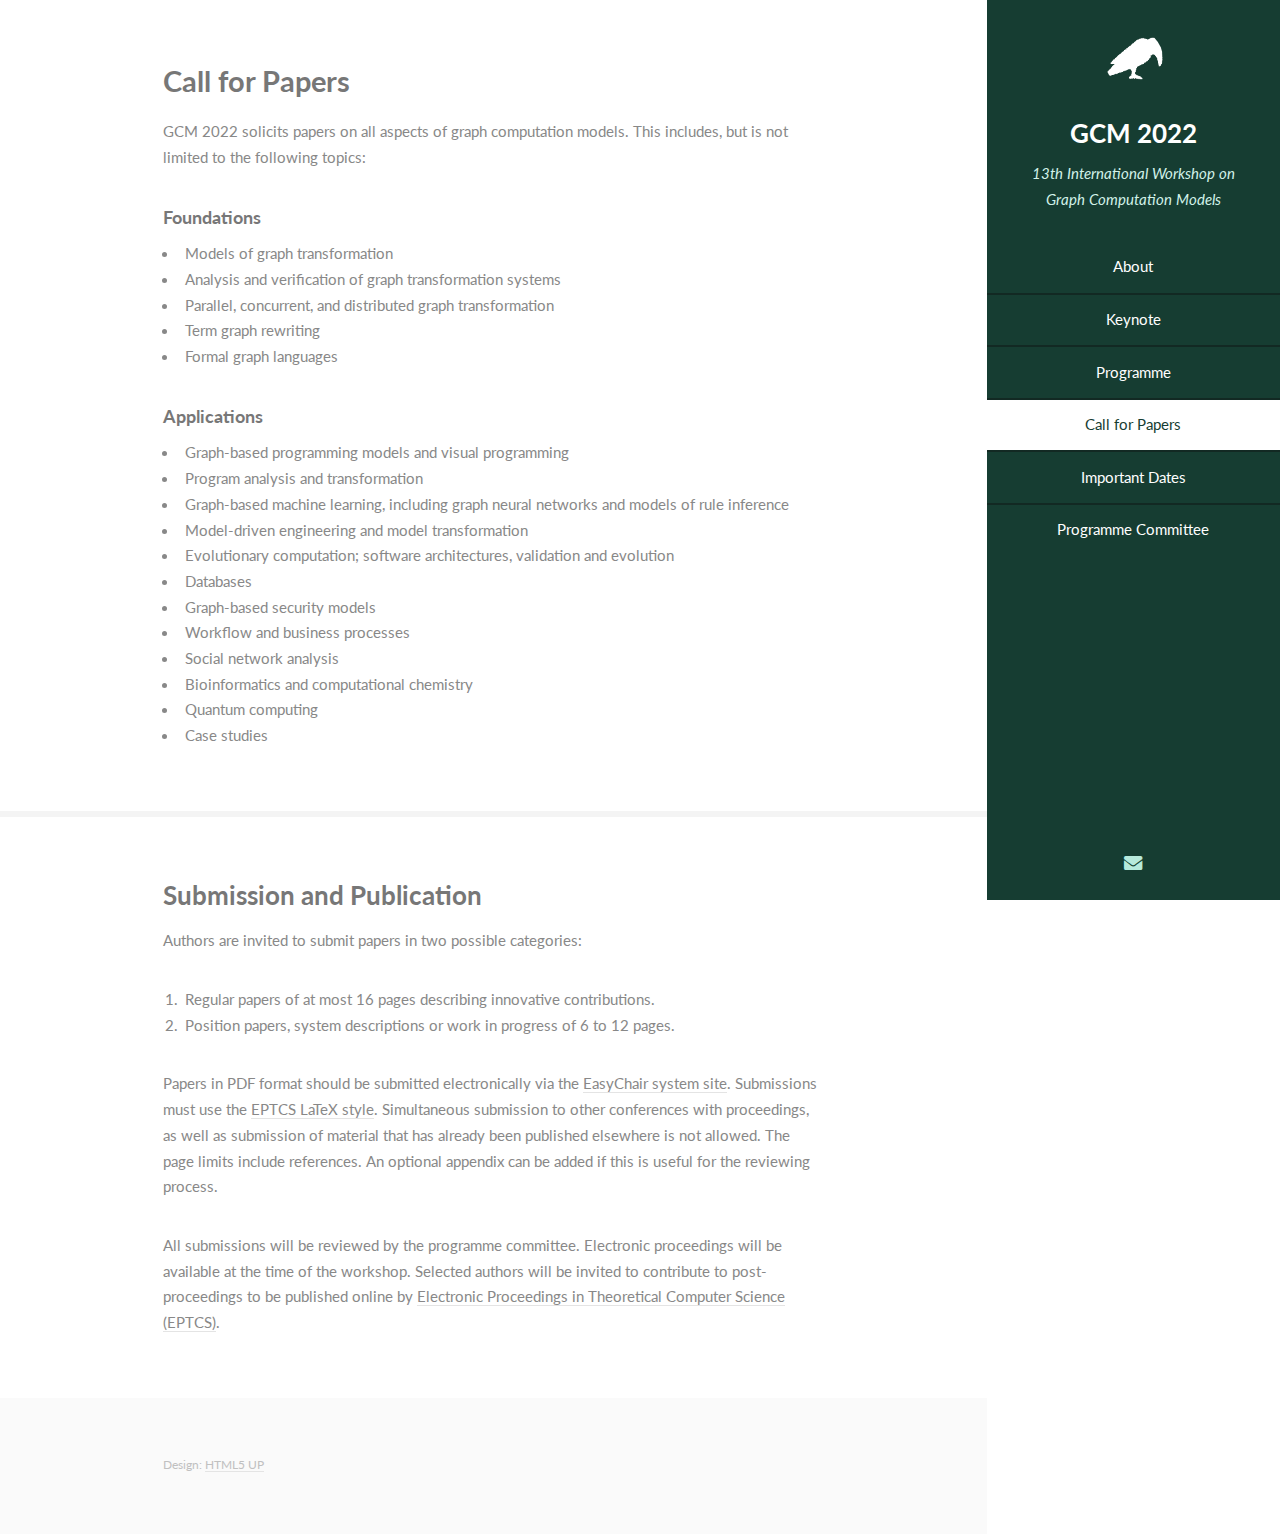
==== commit 9585bb87: "accepted papers --> programme" ====
--- a/cfp.html
+++ b/cfp.html
@@ -24,7 +24,7 @@
 					<ul>
 						<li><a href="index.html">About</a></li>
 						<li><a href="keynote.html">Keynote</a></li>
-						<li><a href="programme.html">Accepted Papers</a></li>
+						<li><a href="programme.html">Programme</a></li>
 						<li><a href="cfp.html" class="active">Call for Papers</a></li>
 						<li><a href="dates.html">Important Dates</a></li>
 						<li><a href="pc.html">Programme Committee</a></li>
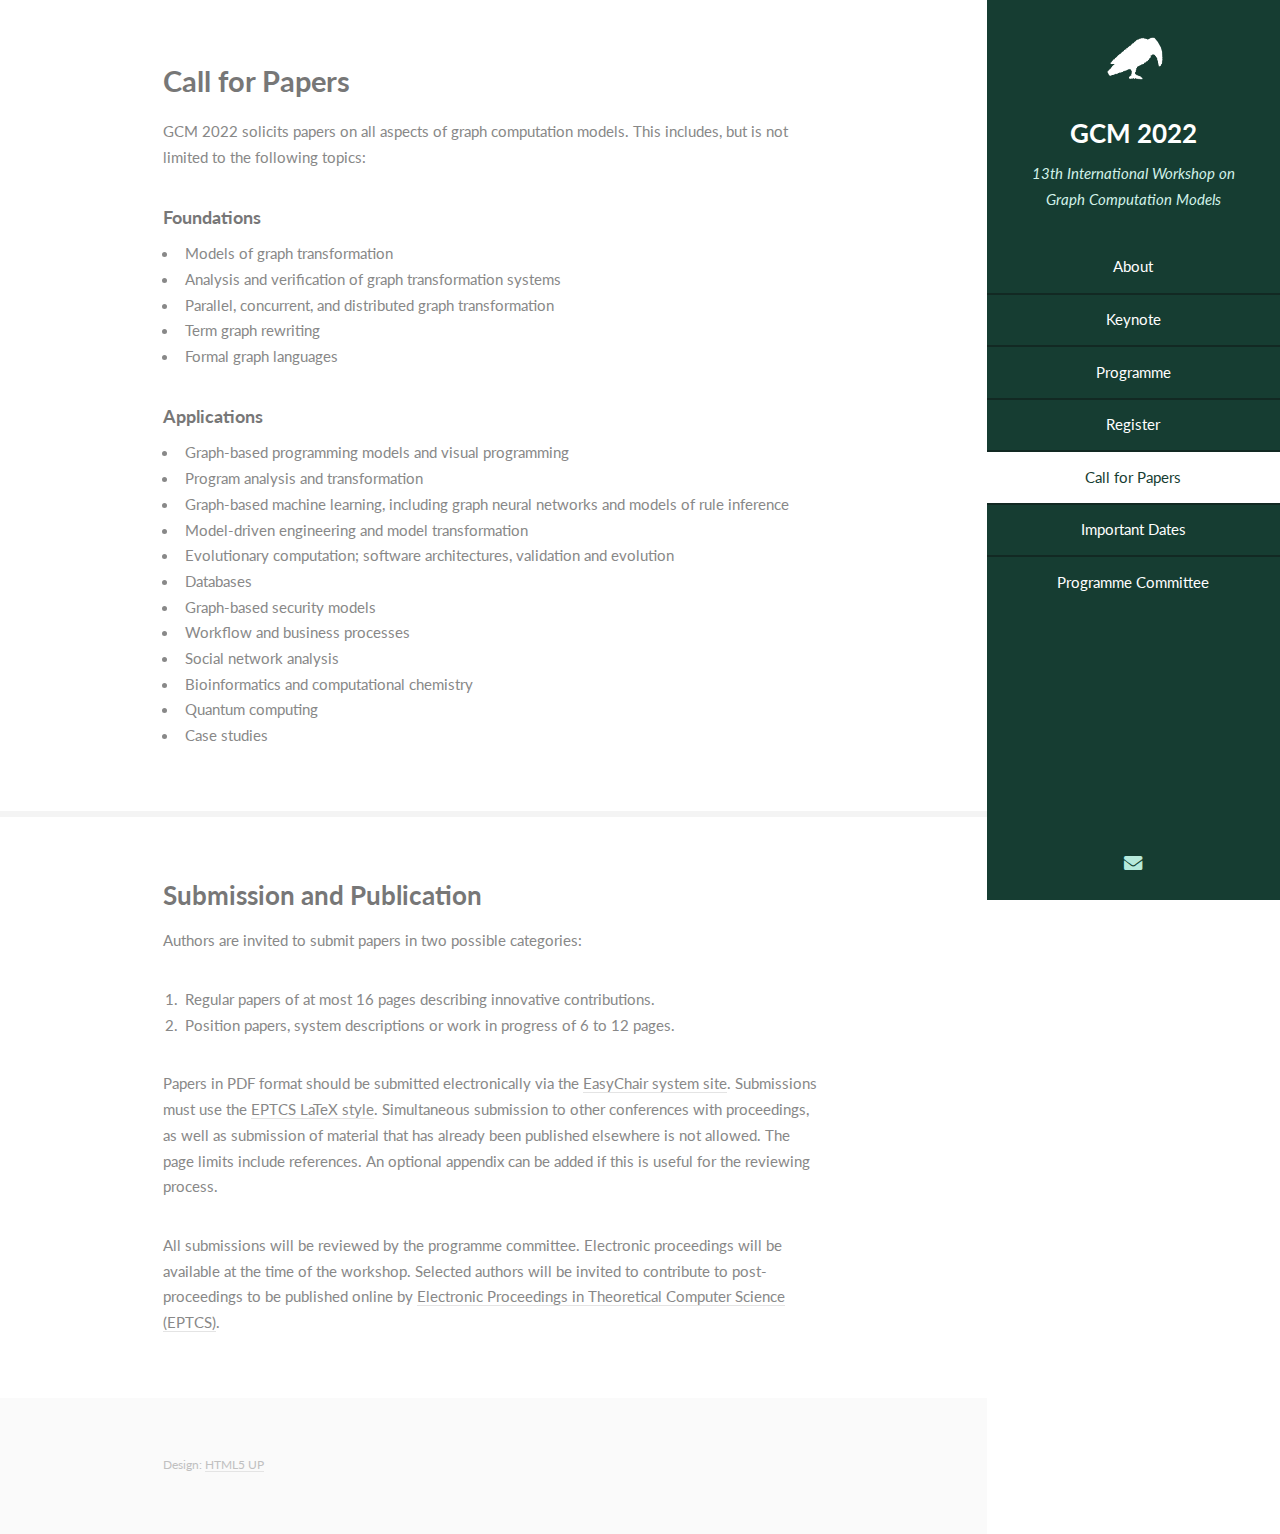
==== commit 52ffab63: "adding session chairs; room info" ====
--- a/cfp.html
+++ b/cfp.html
@@ -25,6 +25,7 @@
 						<li><a href="index.html">About</a></li>
 						<li><a href="keynote.html">Keynote</a></li>
 						<li><a href="programme.html">Programme</a></li>
+						<li><a href="https://staf2022.univ-nantes.io/registration/" target="_new">Register</a></li>
 						<li><a href="cfp.html" class="active">Call for Papers</a></li>
 						<li><a href="dates.html">Important Dates</a></li>
 						<li><a href="pc.html">Programme Committee</a></li>
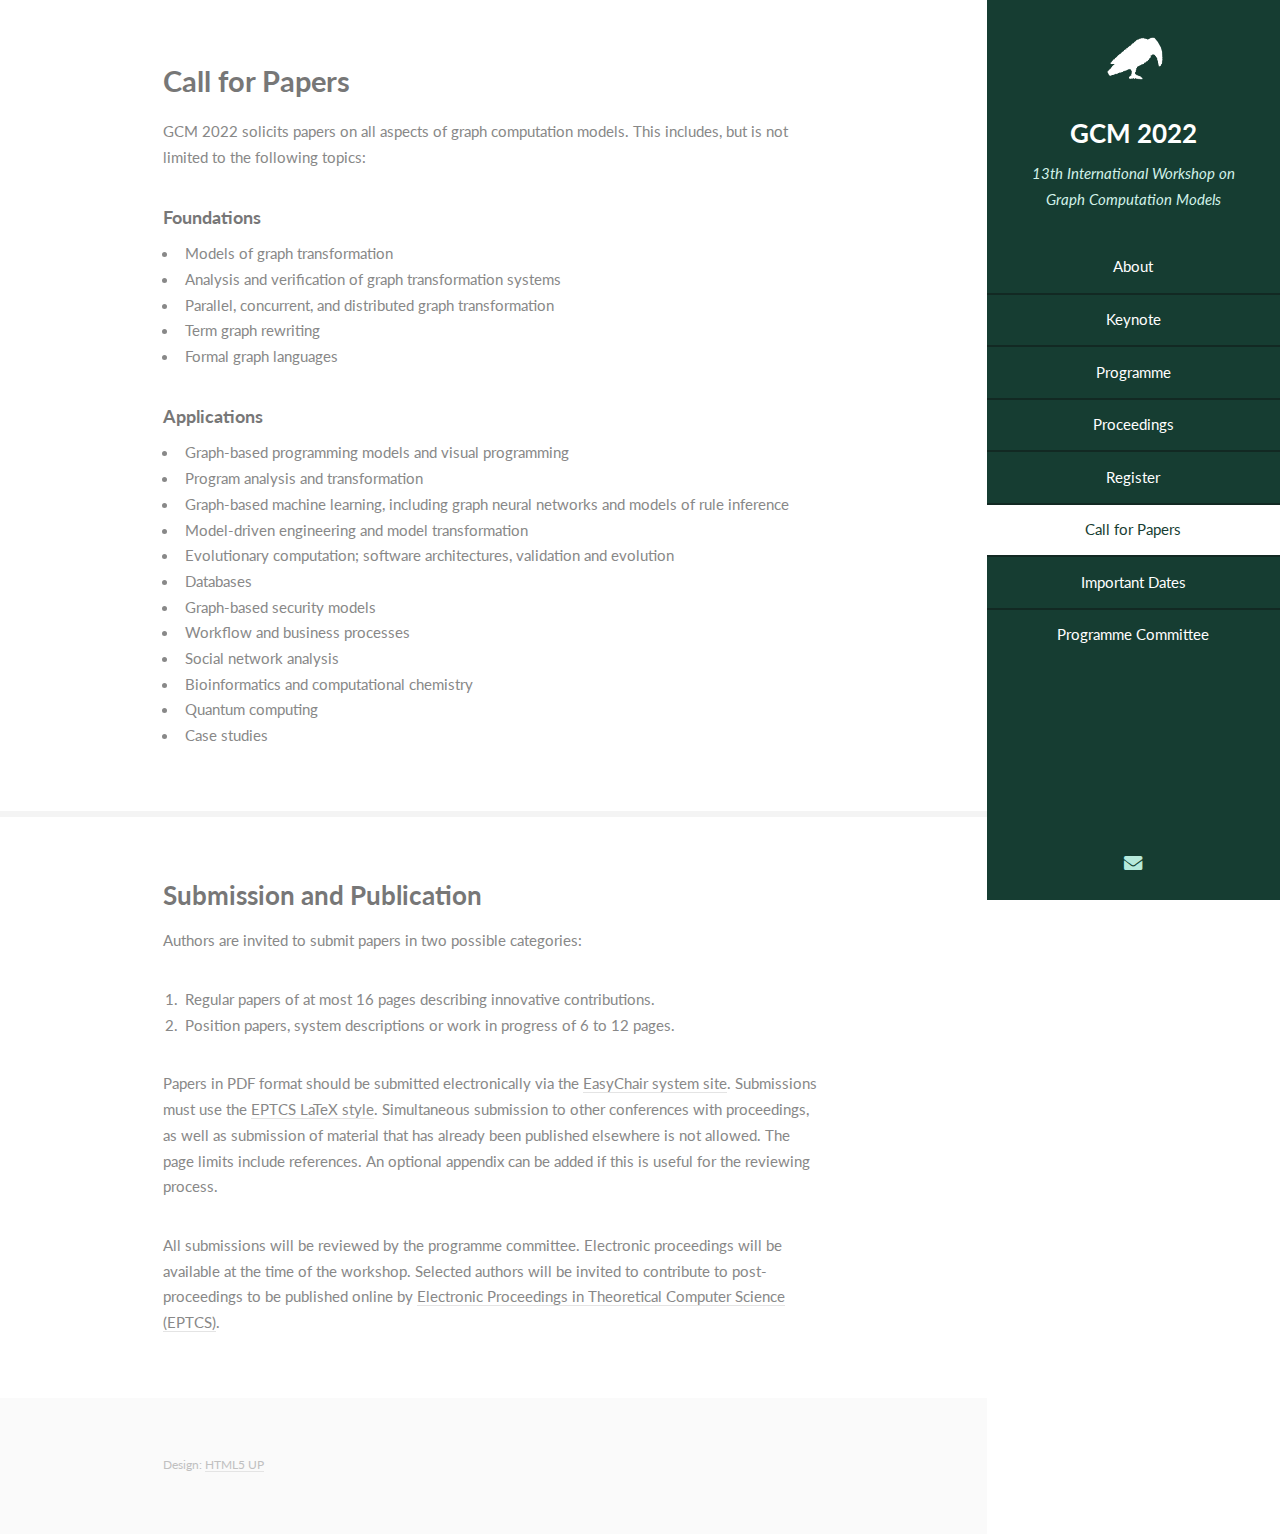
==== commit 87ed040e: "gcm workshop proceedings" ====
--- a/cfp.html
+++ b/cfp.html
@@ -25,6 +25,7 @@
 						<li><a href="index.html">About</a></li>
 						<li><a href="keynote.html">Keynote</a></li>
 						<li><a href="programme.html">Programme</a></li>
+						<li><a href="proceedings.html">Proceedings</a></li>
 						<li><a href="https://staf2022.univ-nantes.io/registration/" target="_new">Register</a></li>
 						<li><a href="cfp.html" class="active">Call for Papers</a></li>
 						<li><a href="dates.html">Important Dates</a></li>
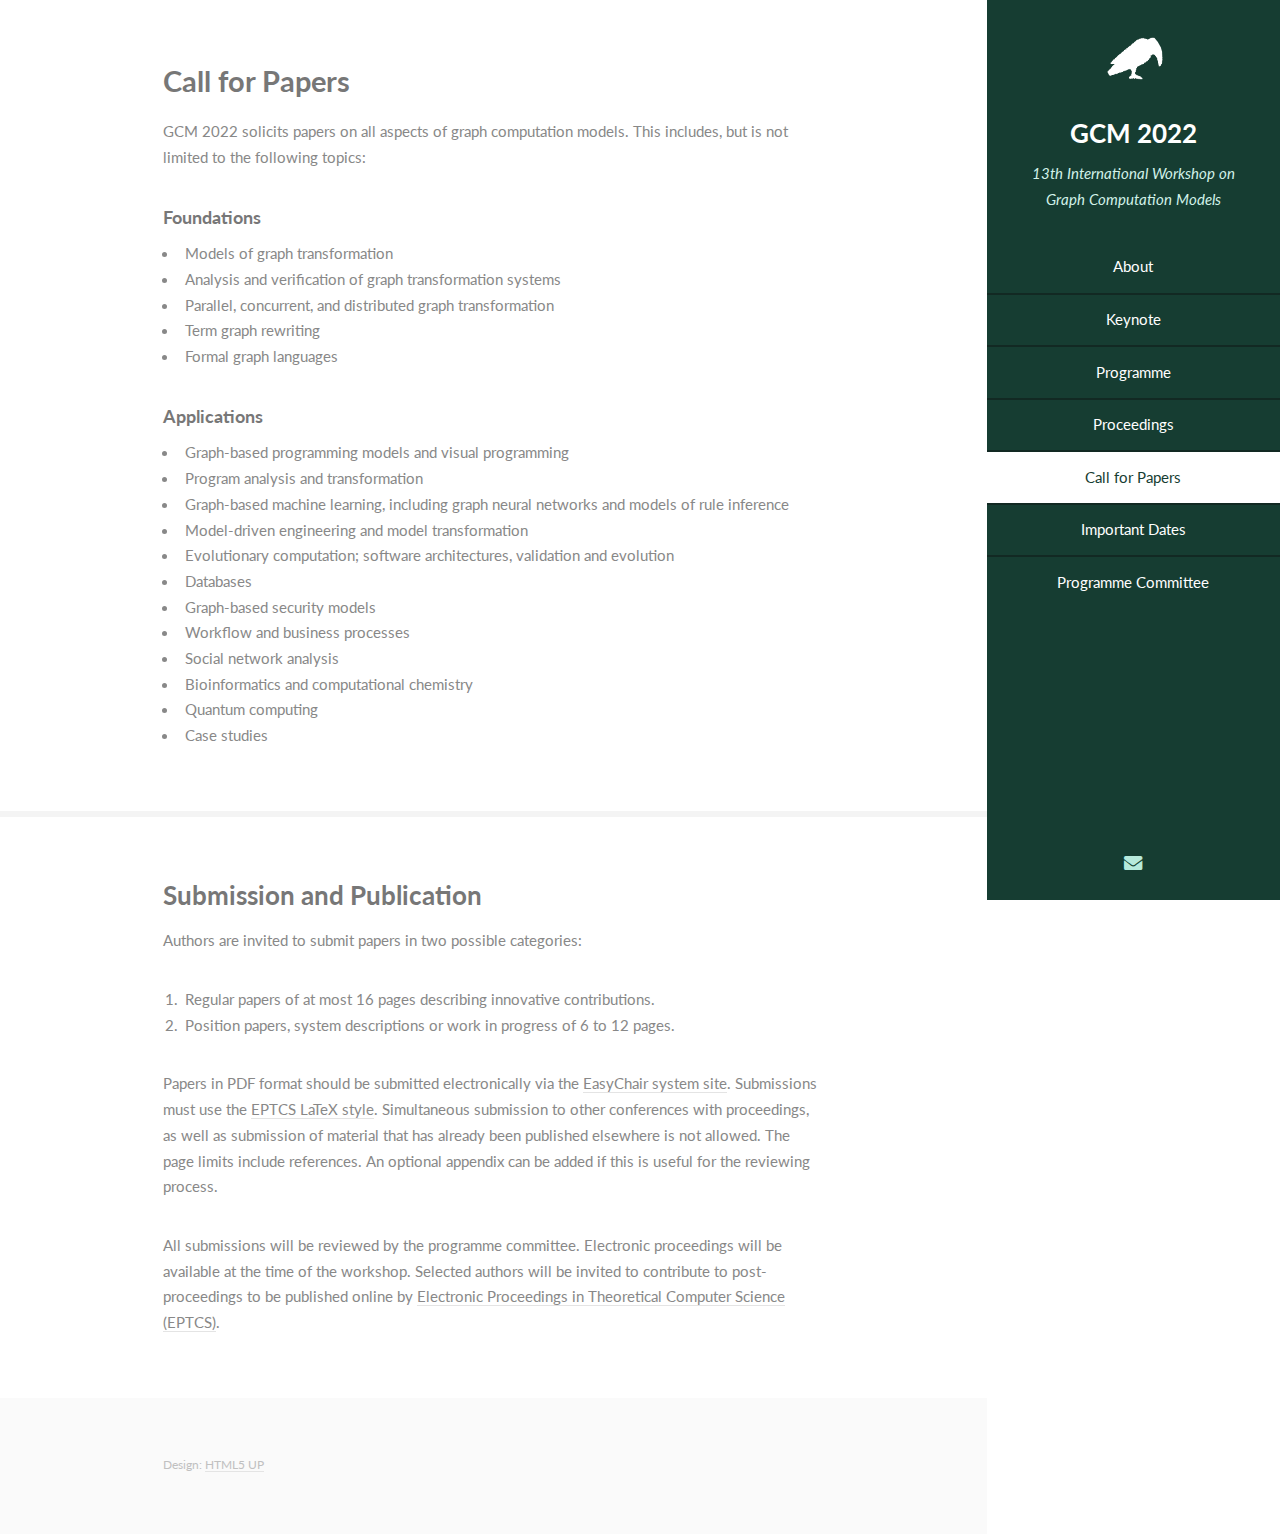
==== commit d9f95173: "removing external link from nav to fix mobile version of site" ====
--- a/cfp.html
+++ b/cfp.html
@@ -26,7 +26,6 @@
 						<li><a href="keynote.html">Keynote</a></li>
 						<li><a href="programme.html">Programme</a></li>
 						<li><a href="proceedings.html">Proceedings</a></li>
-						<li><a href="https://staf2022.univ-nantes.io/registration/" target="_new">Register</a></li>
 						<li><a href="cfp.html" class="active">Call for Papers</a></li>
 						<li><a href="dates.html">Important Dates</a></li>
 						<li><a href="pc.html">Programme Committee</a></li>
